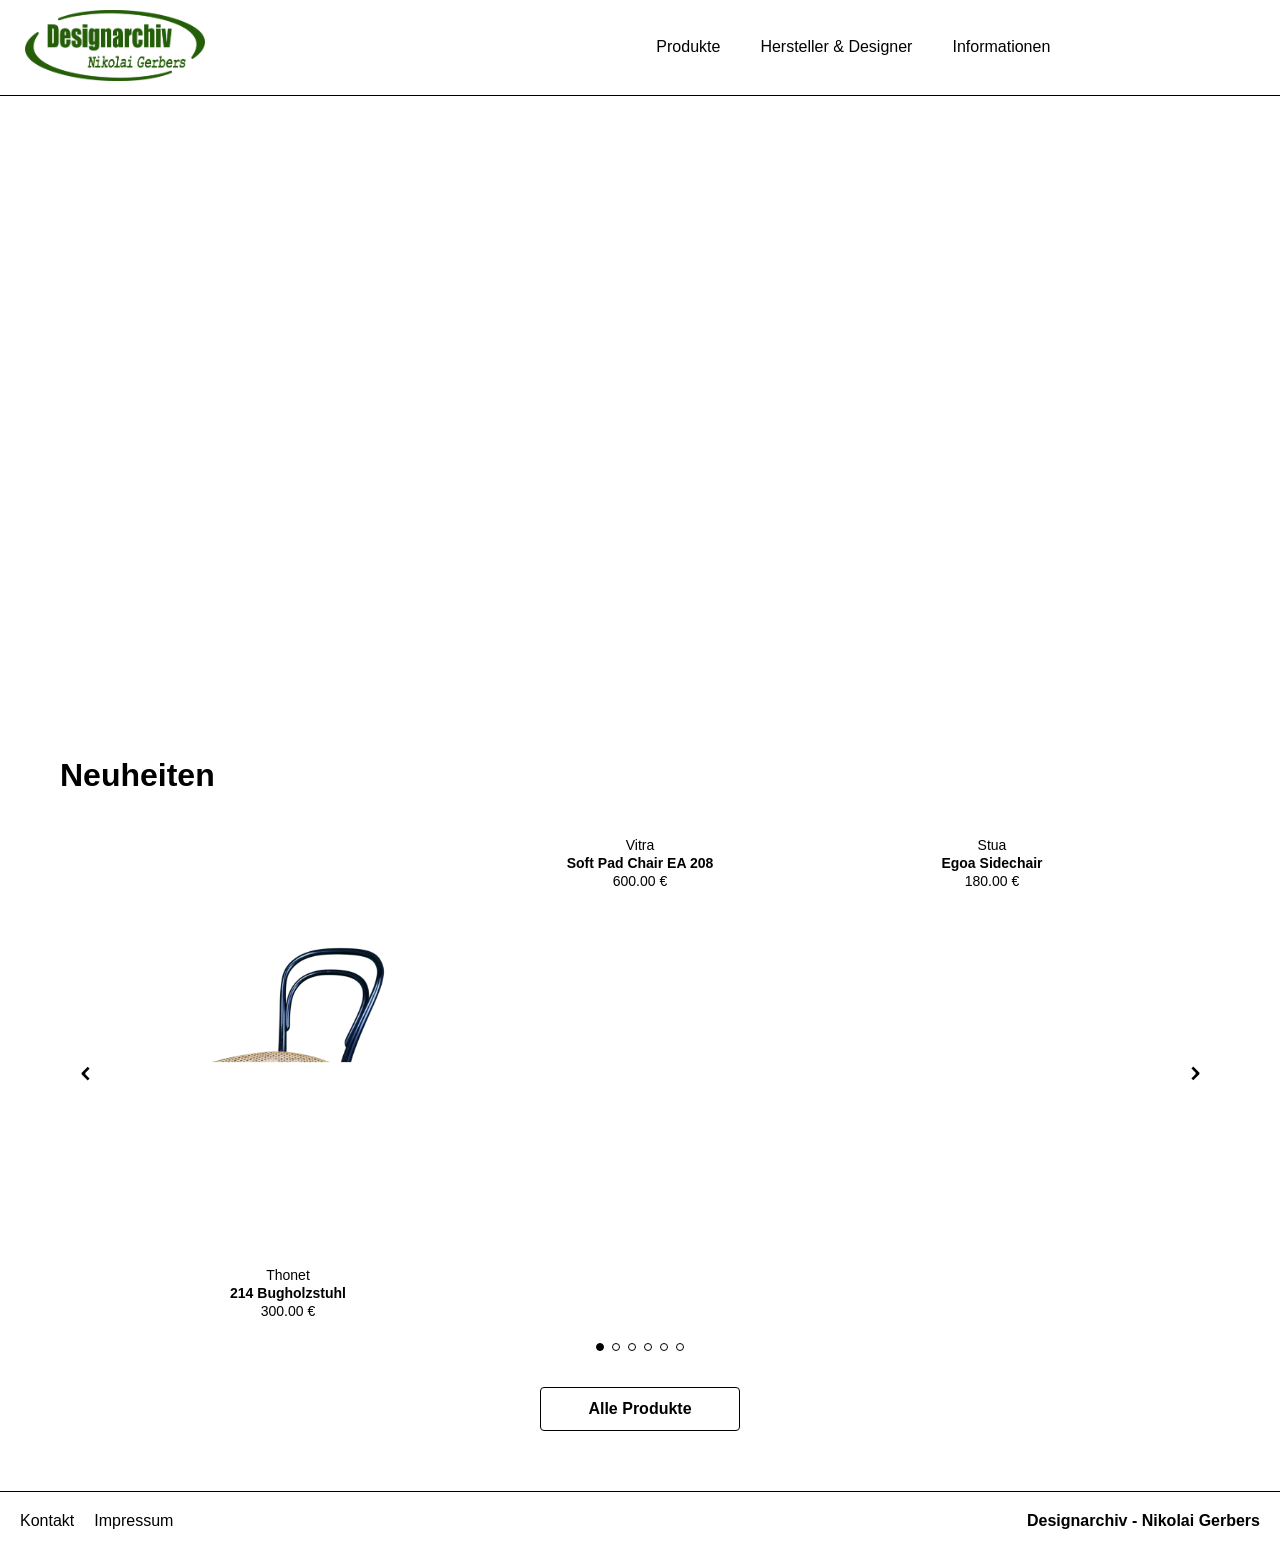
==== index.html @ b24deb5c "fix" ====
<!DOCTYPE html>
<html lang="de">
<head>
<meta charset="UTF-8">
<meta name="viewport" content="width=device-width, initial-scale=1.0">
<title>Nikolai Gerbers - Designarchiv</title>
<link rel="stylesheet" href="style.css">
</head>
<body>

<header class="site-header">
  <div class="header-top">
    <a href="index.html"><img src="data/Logo/NikolaiGerbersDesignarchiv_Logo.png" class="logo-header"></a>
    <button class="burger-btn" id="burgerBtn" aria-label="Menü öffnen">
      <img src="data/Icons/BurgerMenuIcon.PNG" alt="Menü" />
    </button>
  </div>
  <nav class="header-nav">
    <ul>
      <li><a href="produkte.html">Produkte</a></li>
      <li><a href="hersteller_designer.html">Hersteller & Designer</a></li>
      <li><a href="informationen.html">Informationen</a></li>
    </ul>
  </nav>
</header>

<!-- Overlay -->
<div class="nav-overlay" id="navOverlay">
  <div class="nav-drawer" id="navDrawer">
    <button class="drawer-close" id="drawerClose" aria-label="Menü schließen">✕</button>
    <nav>
      <ul>
        <li><a href="produkte.html">Produkte</a></li>
        <li><a href="hersteller_designer.html">Hersteller & Designer</a></li>
        <li><a href="informationen.html">Informationen</a></li>
      </ul>
    </nav>
  </div>
</div>
<a href="produkte.html">
  <picture>
    <source srcset="data/Startseite/StartseiteMobil.jpg" media="(max-width: 768px)" type="image/jpeg">
    <source srcset="data/Startseite/StartseiteDesktop.jpg" type="image/jpeg">
    <img src="data/Startseite/StartseiteDesktop.jpg" class="hero-image" alt="Komposition mit Stühlen" width="1200" height="600">
  </picture>
</a>

<main class="main-main">
  
  <h1>Neuheiten</h1>
  <div class="neuheiten-slider">
    <button class="slider-btn neuheiten-prev">&#8963;</button>
    <section class="image-grid"></section>
    <button class="slider-btn neuheiten-next">&#8963;</button>
  </div>
  <div class="neuheiten-dots"></div>
  </br></br>
  <div class="centered">
    <a href="produkte.html" class="anfrage-btn">Alle Produkte</a>
  </div>
</main>

<footer class="site-footer">
  <ul class="footer-nav">
    <li><a href="kontakt.html">Kontakt</a></li>
    <li><a href="impressum.html">Impressum</a></li>
  </ul>

  <span class="footer-branding">Designarchiv - Nikolai Gerbers</span>
</footer>

<script src="script.js"></script>
</body>
</html>
---- style.css ----
html, body {
  min-height: 100vh;
  min-height: 100dvh;
  margin: 0;
  padding: 0;
  font-family: -apple-system, BlinkMacSystemFont, "Segoe UI", Roboto, Helvetica, Arial, sans-serif;
  background-color: #ffffff;
  -webkit-text-size-adjust: 100%;
  -webkit-tap-highlight-color: transparent;
}

body {
  display: flex;
  flex-direction: column;
  min-height: 100vh;
  min-height: 100dvh;
  overflow-x: clip;
}

a,
a:link,
a:visited,
a:focus {
  color: #000 !important;
  text-decoration: none !important;
  -webkit-text-fill-color: #000;
}

a:hover,
a:active {
  text-decoration: none !important;
  color: #888 !important;
  -webkit-text-fill-color: #888 !important;
}

.preis-ort {
  display: flex;
  align-items: baseline;
  gap: 12px;
}

.preis-ort + p {
  margin-top: 0;
}

/* Header */
.site-header {
  display: flex;
  flex-direction: row;        /* ← horizontal statt vertikal */
  align-items: stretch;
  border-bottom: 1px solid black;
  background-color: #fff;
}

.header-top {
  display: flex;
  align-items: center;
  padding: 10px 25px;
  width: 33.333%;             /* ← 1/3 */
  flex-shrink: 0;
  border-bottom: none;        /* ← kein Border mehr (kommt vom Parent) */
}

.logo-header {
  max-width: 180px;
  height: auto;
}

/* Navbar */
.header-nav {
  width: 66.666%;             /* ← 2/3 */
  display: flex;
  align-items: center;
  padding: 10px 0;
  border-bottom: none;        /* ← kein Border mehr (kommt vom Parent) */
}

.header-nav ul {
  display: flex;
  justify-content: center;
  gap: 40px;
  list-style: none;
  padding: 0;
  margin: 0;
  width: 100%;
}

.header-nav a {
  text-decoration: none;
  color: black;
  font-size: 16px;
}

.header-nav a:hover, 
.header-nav a:active {
  text-decoration: none !important;
  color: #888 !important;
  -webkit-text-fill-color: #888 !important;
}

* {
  box-sizing: border-box;
}

/* ===== HERSTELLER & DESIGNER VERZEICHNIS ===== */
/* ===== HERSTELLER & DESIGNER VERZEICHNIS ===== */
.hd-grid {
  display: flex;
  gap: 40px;
  align-items: flex-start;
}

.hd-list {
  flex: 1;
  min-width: 0;
  border: 1px solid black;
}

.hd-list + .hd-list {
  border-left: 1px solid black; /* wieder voller Border */
}

.hd-list h2 {
  font-size: 13px;
  font-weight: 600;
  letter-spacing: 0.08em;
  text-transform: uppercase;
  color: black;
  margin: 0;
  padding: 12px 20px;
  border-bottom: 1px solid black;
  text-align: left;
}

.hd-list ul {
  list-style: none;
  padding: 0;
  margin: 0;
  text-align: left;
}

.hd-list li {
  font-size: 1rem;
  line-height: 1.4;
  border-bottom: 1px solid #ccc;
}

.hd-list li:last-child {
  border-bottom: none;
}

.hd-list li a {
  display: flex;
  justify-content: space-between;
  align-items: center;
  padding: 10px 20px;
  color: black;
  text-decoration: none;
}

.hd-list li a::after {
  content: "›";   /* oder ">" oder "→" */
  font-size: 16px;
  color: #bbb;
  flex-shrink: 0;
}

.hd-list li a:hover,
.hd-list li a:active {
  background: #f5f5f5;
  color: #888 !important;
  -webkit-text-fill-color: #888 !important;
}

.hd-list li a:hover::after {
  color: #888;
}


/* Grid */

.grid-item a:hover img {
  transform: scale(1.08);
}

.grid-item img:hover {
  transform: none;  /* ← alten Hover vom img entfernen */
}

.grid-item a {
  text-decoration: none;
  color: inherit;
  display: flex;
  flex-direction: column;
  align-items: center;
}

.grid-item a,
.grid-item a:hover,
.grid-item a:focus,
.grid-item a:active {
  text-decoration: none !important;
}

.image-grid {
  display: grid;
  grid-template-columns: repeat(3, minmax(0, 1fr));
  gap: 30px;
  max-width: 1200px;
  margin: 0 auto;
  padding: 20px;
}
.grid-item {
  display: flex;
  flex-direction: column;
  align-items: center;
}
.grid-item img {
  width: 100%;
  object-fit: cover;
  border-radius: 12px;
  transition: transform 0.3s;
}
.grid-item img:hover {
  transform: scale(1.08);
}
.caption {
  text-align: center;
  margin-top: 10px;
}
.caption p {
  margin: 2px 0;
  font-size: 14px;
  color: #000000;
}
.caption p:nth-child(1) {
  color: #888;
}
.caption p:nth-child(2) {
  font-weight: bold;
}

.informationen-main{
  width: 100%;
  max-width: 1200px;
  margin: 20px auto;
  padding: 0 20px;           /* ← neu */
  flex: 1;
  box-sizing: border-box;
}
.centered {
  text-align: center;
}

.centered a {
  color: black;
  text-decoration: none;
}

.centered a:visited {
  color: black;
}

.centered a:hover,
.centered a:active {
  text-decoration: none !important;
  color: #888 !important;
  -webkit-text-fill-color: #888 !important;
}

.info-split {
  display: flex;
  gap: 40px;
  align-items: center;
  margin: 30px 0;
}

.info-split-text {
  flex: 1;
}

.info-split-logo {
  flex: 1;
  display: flex;
  justify-content: center;
  align-items: center;
}

.info-split-logo .logo-header {
  max-width: 60%;
  width: 60%;
  height: auto;
}

.hero-image {
  width: 100%;
  max-width: 100%;
  height: auto;
  display: block;
  min-height: 1px; /* verhindert iOS-Kollaps */
}

/* Seitenlayout */
.impressum-main,
.hersteller_designer-main,
.produkte-main,
.kontakt-main,
.neuheiten-main,
.archiv-main{
  width: 100%;
  max-width: 1200px;
  margin: 0 auto 0 auto; /* oben 0, unten 20px bleibt */
  flex: 1;
  box-sizing: border-box;
}

.main-main {
  width: 100%;
  max-width: 1200px;
  margin: 0 auto 20px auto;
  padding: 0 20px;
  flex: 1;
  box-sizing: border-box;
}

.kontakt-main a {
  color: black;
  text-decoration: none;
}

.kontakt-main a:hover,
.kontakt-main a:active {
  text-decoration: none !important;
  color: #888 !important;
  -webkit-text-fill-color: #888 !important;
}

/* Footer */
.site-footer {
  border-top: 1px solid black;
  width: 100%;
  margin: 40px auto 0 auto;
  display: flex;
  justify-content: space-between;
  align-items: center;
  padding: 20px;
}
.footer-nav {
  display: flex;
  list-style: none;
  margin: 0;
  padding: 0;
  gap: 20px;
}
.footer-nav li a {
  text-decoration: none;
  color: #000;
  font-weight: 400;
}
.footer-branding {
  font-weight: 600;
}

.footer-nav li a:hover,
.footer-nav li a:active {
  text-decoration: none !important;
  color: #888 !important;
  -webkit-text-fill-color: #888 !important;
}

.centered {
  text-align: center;
}

.info-split {
  display: flex;
  gap: 40px;
  align-items: center;
  margin: 30px 0;
}

.info-split-text {
  flex: 1;
}

.info-split-logo {
  flex: 1;
  display: flex;
  justify-content: center;
  align-items: center;
}

.info-split-logo .logo-header {
  max-width: 100%;
  height: auto;
}

/* ===== PRODUCT LAYOUT ===== */
.container {
  display: flex;
  overflow-x: hidden;
  flex: 1;
}
.left, .right {
  flex: 1;
  display: flex;
  justify-content: center;
  align-items: center;
  padding: 20px;
  min-width: 0;
}
.left {
  overflow: visible;
  padding: 0;
  display: flex;
  justify-content: center;   /* wichtig */
  align-items: center;
}
.left img {
  max-width: 100%;
  max-height: 100%;
  object-fit: contain;
}
.right {
  flex-direction: column;
  align-items: flex-start;
}

/* ===== SLIDER ===== */
.slider {
  width: 100%;
  display: flex;
  flex-direction: row;
  align-items: center;
  justify-content: center;
}
.slides {
  flex: 1;
  display: flex;
  justify-content: center;
  align-items: center;
  min-width: 0;
}
.slides img {
  display: none;
  width: 100%;
  max-height: 90vh;   /* ← Desktop: großzügig */
  object-fit: contain;
}
.slides img.active {
  display: block;
}

/* Pfeile */
.slider-btn {
  flex-shrink: 0;
  background: none;
  border: none;
  font-size: 32px;
  cursor: pointer;
  color: #000;
  padding: 10px 20px;
  display: inline-block;
}

.slider-btn.prev {
  transform: rotate(-90deg);
  margin-left: 16px;
}

.slider-btn.next {
  transform: rotate(90deg);
  margin-right: 16px;
}

.slider-btn:hover {
  color: #888;
}

.right h2 {
  margin-bottom: 5px;
}
.right h4 {
  margin-top: 0;
}

/* Mobile: Slider kleiner */
@media (max-width: 768px) {
  .slides img {
    max-height: 100%;
  }
}

/* Filter-Leiste */
.filter-bar {
  width: 95%;
  max-width: 1200px;
  margin: 20px auto;
  display: flex;
  justify-content: center;
  align-items: stretch;      /* ← alle Boxen gleich hoch */
  gap: 20px;
}

/* einzelne Box */
.filter-box {
  position: relative;
  flex: 1;
  padding: 12px 20px;
  border: 1px solid black;
  cursor: pointer;
  background: white;
  text-align: center;
  display: flex;
  align-items: center;
  justify-content: space-between;
  min-height: 2lh;           /* ← Platz für 2 Zeilen reservieren */
}
.filter-box-header {
  display: flex;
  width: 100%;
  justify-content: space-between;
  align-items: center;
}

.filter-box span:first-child {
  flex: 1;
  text-align: center;
}

/* Dropdown */
.dropdown {
  display: none;
  position: absolute;
  top: 100%;
  left: -1px;           /* ← 1px nach links verschieben */
  list-style: none;
  padding: 10px 0;
  margin: 0;
  border: 1px solid black;
  background: white;
  min-width: calc(100% + 2px);  /* ← 2px breiter für die Borders */
}

.dropdown li {
  cursor: pointer;
  -webkit-tap-highlight-color: transparent;
  padding: 8px 15px;
  text-align: left;         /* ← Einträge linksbündig */
}

.dropdown li:hover {
  background: #f0f0f0;
}

.filter-box.open .dropdown {
  display: block;
}

.filter-box .clear-btn {
  opacity: 0;
  pointer-events: none;
  transition: opacity 0.2s ease;
}

.filter-box .clear-btn:hover {
  color: #000;
}

.filter-box.active .clear-btn {
  opacity: 1;
  pointer-events: auto;
}

.photo-slider {
  width: 100%;
  max-width: 1200px;
  margin: 0 auto;
  display: flex;
  justify-content: center;
}

.slider-window {
  width: 100%;
  display: flex;
  justify-content: center;
}

.slide {
  display: none;
  width: 100%;
  height: auto;
  max-height: 100vh;          /* NICHT höher als Bildschirm */
  object-fit: contain;
}

.slide.active {
  display: block;
}

/* Buttons */

.neuheiten-slider {
  display: flex;
  align-items: center;
  gap: 0;
}

.neuheiten-slider .image-grid {
  flex: 1;
  margin: 0;
  padding: 10px 0;   /* Desktop-Wert bleibt */
  gap: 30px;         /* Desktop: großzügig */
}

.neuheiten-slider .slider-btn.neuheiten-prev {
  transform: rotate(-90deg);
  flex-shrink: 0;
}

.neuheiten-slider .slider-btn.neuheiten-next {
  transform: rotate(90deg);
  flex-shrink: 0;
}

.photo-slider button {
  position: absolute;
  top: 50%;
  transform: translateY(-50%);
  background: rgba(0,0,0,0.5);
  color: white;
  border: none;
  padding: 10px;
  cursor: pointer;
  z-index: 10; /* WICHTIG */
}

.prev { left: 20px; }
.next { right: 20px; }

/* Fullscreen Button */
.fullscreen-btn {
  position: absolute;
  bottom: 0;
  right: 36px;
  background: none;
  border: none;
  cursor: pointer;
  padding: 0;
  width: 20px;
  height: 20px;
  font-size: 0;
}

.fullscreen-btn::before,
.fullscreen-btn::after {
  content: "";
  position: absolute;
  display: block;
  width: 4.5px;
  height: 4.5px;
}

.fullscreen-btn .fc-bl,
.fullscreen-btn .fc-br {
  position: absolute;
  display: block;
  width: 6px;
  height: 6px;
}

.fullscreen-btn::before {
  content: "";
  top: 0;
  left: 0;
  border-top: 2px solid #000;
  border-left: 2px solid #000;
}

.fullscreen-btn::after {
  content: "";
  top: 0;
  right: 0;
  border-top: 2px solid #000;
  border-right: 2px solid #000;
}

.fullscreen-btn .fc-bl {
  bottom: 0;
  left: 0;
  border-bottom: 2px solid #000;
  border-left: 2px solid #000;
}

.fullscreen-btn .fc-br {
  bottom: 0;
  right: 0;
  border-bottom: 2px solid #000;
  border-right: 2px solid #000;
}

.fullscreen-btn:hover::before,
.fullscreen-btn:hover::after,
.fullscreen-btn:hover .fc-bl,
.fullscreen-btn:hover .fc-br {
  border-color: #888;
}

/* Wrapper für Slider + Button */
.left {
  position: relative;
}

/* Fullscreen Overlay */
.fullscreen-overlay {
  display: none;
  position: fixed;
  inset: 0;
  background: #fff;
  z-index: 2000;
  align-items: center;
  justify-content: center;
  flex-direction: row;
}

.fullscreen-overlay.open {
  display: flex;
}

.fullscreen-slides {
  flex: 1;
  display: flex;
  justify-content: center;
  align-items: center;
  min-width: 0;
}

.fullscreen-slides img {
  max-width: 100%;
  max-height: 90vh;
  object-fit: contain;
}

/* Schließen-Button */
.fullscreen-close {
  position: absolute;
  top: 20px;
  right: 34px;
  background: none;
  border: none;
  color: #000;
  font-size: 22px;
  cursor: pointer;
  line-height: 1;
  z-index: 10;
}

.fullscreen-close:hover {
  color: #888;
}

/* Pfeile im Fullscreen */
.fullscreen-overlay .slider-btn {
  color: #000;
}

.fullscreen-overlay .slider-btn:hover {
  color: #888;
}

.products-header {
  display: flex;
  justify-content: space-between;
  align-items: center;
}

.filter-toggle {
  display: none;
  padding: 6px 14px;
  border: 1px solid black;
  border-radius: 4px;
  background: transparent;
  font-size: 0.9rem;
  font-weight: 600;
  color: black;
  cursor: pointer;
  -webkit-appearance: none;
  appearance: none;
}

.filter-toggle:hover,
.filter-toggle:active {
  color: #888;
  border-color: #888;
}

.filter-modal {
  position: fixed;
  top: 0;
  left: 0;
  width: 100%;
  height: 100%;
  background: rgba(0,0,0,0.5);
  display: none;
  z-index: 999;
}

.filter-content {
  background: white;
  width: 90%;
  max-width: 400px;
  margin: 80px auto;
  padding: 20px;
  border-radius: 10px;
  max-height: 80vh;
  overflow-y: auto;
}

.close-filter {
  font-size: 24px;
  cursor: pointer;
  display: block;
  text-align: right;
}

/* ===== MOBILE FILTER MODAL ===== */

.filter-modal .filter-bar {
  display: flex;
  flex-direction: column;
  gap: 10px;
}

.filter-modal .filter-box {
  position: relative;
  display: flex;
  flex-direction: column;
  align-items: stretch;
  text-align: center;
  padding: 0;          /* ← kein padding auf der Box selbst */
  border: 1px solid black;
  cursor: pointer;
  background: white;
}

.filter-modal .filter-box-header {
  display: flex;
  justify-content: space-between;
  align-items: center;
  padding: 12px 20px;  /* ← padding nur im Header */
}

.filter-modal .filter-box .clear-btn {
  position: static;
}

.filter-modal .dropdown {
  position: static;
  display: none;
  min-width: 100%;      /* ← globales calc(100% + 2px) zurücksetzen */
  left: auto;           /* ← globales left: -1px zurücksetzen */
  box-sizing: border-box;
  border: none;
  border-top: 1px solid black;
  background: white;
  list-style: none;
  padding: 0;
  margin: 0;
}

.filter-modal .dropdown li {
  padding: 8px 20px;
  text-align: left;
  cursor: pointer;
  -webkit-tap-highlight-color: transparent;
  display: block;          /* ← neu */
  width: 100%;             /* ← neu */
  -webkit-user-select: none; /* ← neu */
  user-select: none;         /* ← neu */
}

.filter-modal .dropdown li:first-child {
  margin-top: 16px;     /* ← margin statt padding, wird nicht eingefärbt */
}

.filter-modal .dropdown li:last-child {
  margin-bottom: 16px;  /* ← margin statt padding, wird nicht eingefärbt */
}

.filter-modal .filter-box:hover .dropdown {
  display: none;
}

.filter-modal .filter-box.open .dropdown {
  display: block;
}

.clear-btn {
  opacity: 0;
  pointer-events: none;
  transition: opacity 0.2s ease;
}

.clear-btn.visible {
  opacity: 1;
  pointer-events: auto;
  cursor: pointer;
}

/* ===== BURGER BUTTON ===== */
.burger-btn {
  display: none;
  background: none;
  border: none;
  cursor: pointer;
  padding: 0;
}

.burger-btn img {
  width: 24px;
  height: 18px;
}

/* ===== NAV DRAWER / OVERLAY ===== */
.nav-overlay {
  display: none;
  position: fixed;
  inset: 0;
  background: transparent;
  z-index: 1000;
}

.nav-overlay.open {
  display: block;
}

.nav-drawer {
  position: absolute;
  top: 0;
  right: 0;
  width: 260px;
  height: 100%;
  background: #fff;
  padding: 20px;
  box-shadow: none;
  transform: translateX(100%);
  transition: transform 0.3s ease;
}

.drawer-close:hover {
  color: #888;
}

.nav-overlay.open .nav-drawer {
  transform: translateX(0);
}

.drawer-close {
  display: block;
  margin-left: auto;
  background: none;
  border: none;
  font-size: 22px;
  cursor: pointer;
  margin-bottom: 30px;
  color: #000000; /* ← grau statt Blau */
}

.nav-drawer nav ul {
  list-style: none;
  padding: 0;
  margin: 0;
  display: flex;
  flex-direction: column;
  gap: 24px;
}

.nav-drawer nav ul li a {
  text-decoration: none;
  color: black;
  font-size: 18px;
}

.nav-drawer nav ul li a:hover,
.nav-drawer nav ul li a:active {
  text-decoration: none !important;
  color: #888 !important;
  -webkit-text-fill-color: #888 !important;
}

/* Anfrage Button */
.anfrage-btn {
  display: inline-block;
  padding: 12px 28px;
  border: 1px solid black;
  border-radius: 4px;
  background: transparent;
  font-size: 1rem;
  font-weight: 600;
  color: black !important;
  text-decoration: none !important;
  -webkit-text-fill-color: black !important;
  width: 200px; 
  text-align: center;
}

.anfrage-btn:hover,
.anfrage-btn:active {
  color: #888 !important;
  -webkit-text-fill-color: #888 !important;
  border-color: #888;
}

/* Rechter Abstand in Desktop-Ansicht */
.right {
  padding-right: 60px;
}

/* Dropdown-Sektionen */
.produkt-sektion {
  border-top: 1px solid #ccc;
  width: 100%;
}

.produkt-sektion:last-of-type {
  border-bottom: 1px solid #ccc;
}

.produkt-sektion-toggle {
  display: flex;
  justify-content: space-between;
  align-items: center;
  width: 100%;
  background: none;
  border: none;
  padding: 14px 0;
  cursor: pointer;
  font-size: 15px;
  font-family: inherit;
  text-align: left;
  color: inherit;
}

.produkt-sektion-toggle:hover {
  opacity: 0.7;
}

.produkt-sektion-pfeil {
  flex-shrink: 0;
  font-size: 18px;
  transition: transform 0.2s ease;
  color: #000000;
  line-height: 1;
  display: flex;
  align-items: center;
  position: relative;
  display: inline-block; /* wichtig damit transform funktioniert */
  transform: rotate(180deg); /* Standard: nach unten */
}

.produkt-sektion-inhalt {
  display: none;
  padding: 0 0 14px 0;
  font-size: 14px;
  color: #000000;
  line-height: 1.6;
}

.produkt-sektion.offen .produkt-sektion-inhalt {
  display: block;
}

.fullscreen-dots {
  position: absolute;
  bottom: 24px;
  left: 50%;
  transform: translateX(-50%);
  display: flex;
  gap: 8px;
  align-items: center;
}

.fullscreen-dots .dot {
  display: inline-block;
  width: 8px;
  height: 8px;
  border-radius: 50%;
  border: 1.5px solid #000;
  background: transparent;
  cursor: pointer;
  transition: background 0.2s;
  flex-shrink: 0;
}

.fullscreen-dots .dot:hover {
  border-color: #888;
  background: #888;
}

.fullscreen-dots .dot.active {
  background: #000;
}

.fullscreen-dots .dot.active:hover {
  border-color: #000;
  background: #000;
}

.neuheiten-dots {
  display: flex;
  justify-content: center;
  gap: 8px;
  margin-top: 12px;
  width: 100%;
}

.neuheiten-dots .dot {
  display: inline-block; /* ← das fehlte */
  width: 8px;
  height: 8px;
  border-radius: 50%;
  border: 1.5px solid #000;
  background: transparent;
  cursor: pointer;
  transition: background 0.2s;
  flex-shrink: 0; /* ← verhindert Stauchung durch flex */
}

.neuheiten-dots .dot:hover {
  border-color: #888;
  background: #888;
}

.neuheiten-dots .dot.active {
  background: #000;
}

.neuheiten-dots .dot.active:hover {
  border-color: #000;
  background: #000;
}

.slider-dots {
  position: absolute;
  bottom: 0;
  left: 50%;
  transform: translateX(-50%);
  display: flex;
  gap: 8px;
  align-items: center;
}

.slider-dots .dot {
  width: 8px;
  height: 8px;
  border-radius: 50%;
  border: 1.5px solid #000;
  background: transparent;
  cursor: pointer;
  transition: background 0.2s;
}

.slider-dots .dot:hover {
  border-color: #888;
  background: #888;
}

.slider-dots .dot.active:hover {
  border-color: #000;
  background: #000;
}

.slider-dots .dot.active {
  background: #000;
}



/* ===== MOBILE ANPASSUNGEN ===== */
@media (max-width: 768px) {
  
.site-footer {
    flex-direction: column;
    justify-content: center;
    align-items: center;
    text-align: center;
  }
  .footer-nav {
    flex-direction: column;
    gap: 6px;
    align-items: center;
  }
  .footer-branding {
    margin-top: 30px;
  }

  .container {
    flex-direction: column;
  }
  .left, .right {
    width: 100%;
  }
  .left {
    padding-bottom: 20px;
  }
  .left img {
    max-width: 100%;
    max-height: 60vh;
  }
  .right {
    align-items: center;
    text-align: center;
    padding: 10px;
  }
  .right > * {
    max-width: 100%;
  }

  .filter-bar {
    flex-direction: column;
    align-items: center;
  }

  .filter-box {
    width: 100%;
    max-width: 400px;
    text-align: center;
    cursor: pointer;
  }

  .filter-box.open .dropdown {
  display: block;
}

  .hd-grid {
    flex-direction: column;
    gap: 30px;
    align-items: center;  /* ← neu */
  }

  .hd-list {
    width: 80%;        /* ← das ist der Fix */
  }

  .hd-list + .hd-list {
    border-left: 1px solid black;
    border-top: 1px solid black;
  }

  .hd-list ul {
    text-align: left;
  }

  .info-split {
  flex-direction: column;
}

.image-grid {
    grid-template-columns: repeat(2, 1fr);
  }

  .filter-bar {
    display: none; /* Originale Filter ausblenden */
  }

  .filter-toggle {
    display: block; /* Button anzeigen */
  }

  .header-top {
    justify-content: space-between; /* Logo links, Burger rechts */
  }

  .burger-btn {
    display: block;
  }

  .header-nav {
    display: none; /* normale Navbar ausblenden */
  }

  .site-header {
    flex-direction: column;   /* ← auf Mobile wieder vertikal */
  }

  .header-top {
    width: 100%;
    border-bottom: none;
  }

  .header-nav {
    width: 100%;
  }

  .right {
    padding-right: 10px;
  }
  .produkt-sektion-toggle {
    justify-content: center;
    gap: 10px;
  }
  .produkt-sektion-pfeil {
    order: 2;
  }
  .produkt-sektion-toggle span:first-child {
    order: 1;
  }

  .neuheiten-slider .slider-btn {
    padding: 10px 0; /* war: 10px 20px */
  }

  .neuheiten-slider .image-grid {
    padding: 10px 4px; /* war: padding: 10px 0 – noch etwas enger zum Rand */
    gap: 4px;         /* war: 30px – Grid-Lücke zwischen den Karten */
  }
}
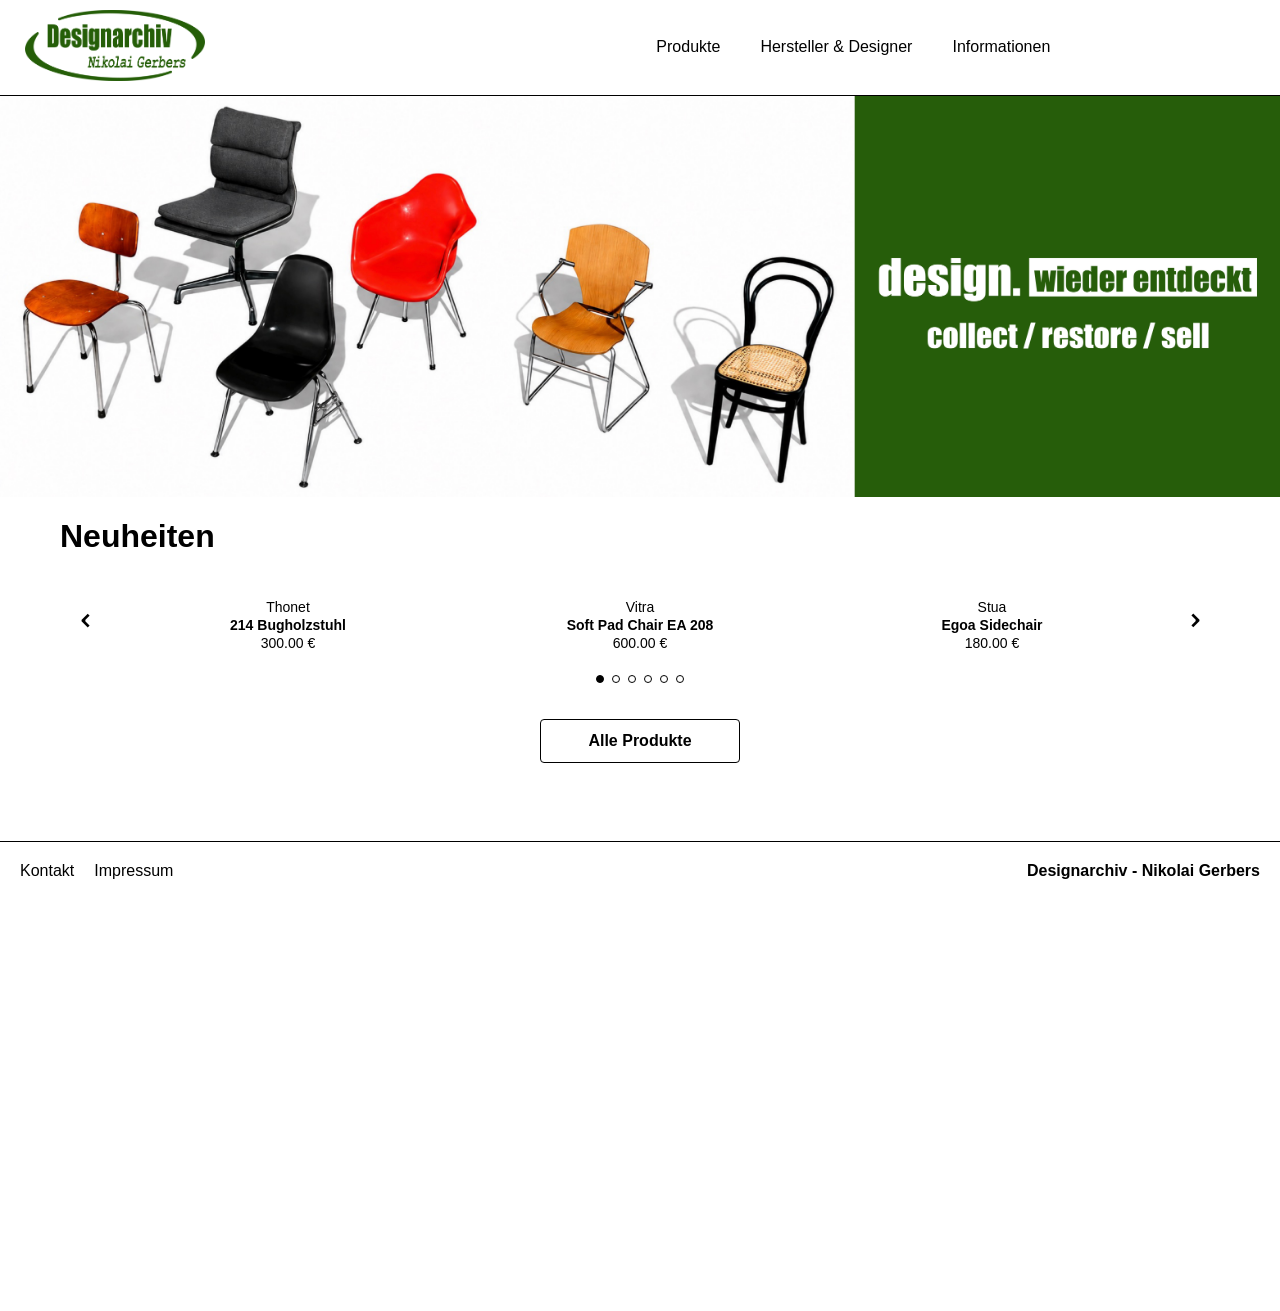
==== commit 4f52c317: "jpg test" ====
--- a/index.html
+++ b/index.html
@@ -39,9 +39,9 @@
 </div>
 <a href="produkte.html">
   <picture>
-    <source srcset="data/Startseite/StartseiteMobil.jpg" media="(max-width: 768px)" type="image/jpeg">
-    <source srcset="data/Startseite/StartseiteDesktop.jpg" type="image/jpeg">
-    <img src="data/Startseite/StartseiteDesktop.jpg" class="hero-image" alt="Komposition mit Stühlen" width="1200" height="600">
+    <source srcset="data/Startseite/StartseiteMobil.JPG" media="(max-width: 768px)" type="image/jpeg">
+    <source srcset="data/Startseite/StartseiteDesktop.JPG" type="image/jpeg">
+    <img src="data/Startseite/StartseiteDesktop.JPG" class="hero-image" alt="Komposition mit Stühlen" width="1200" height="600">
   </picture>
 </a>
 
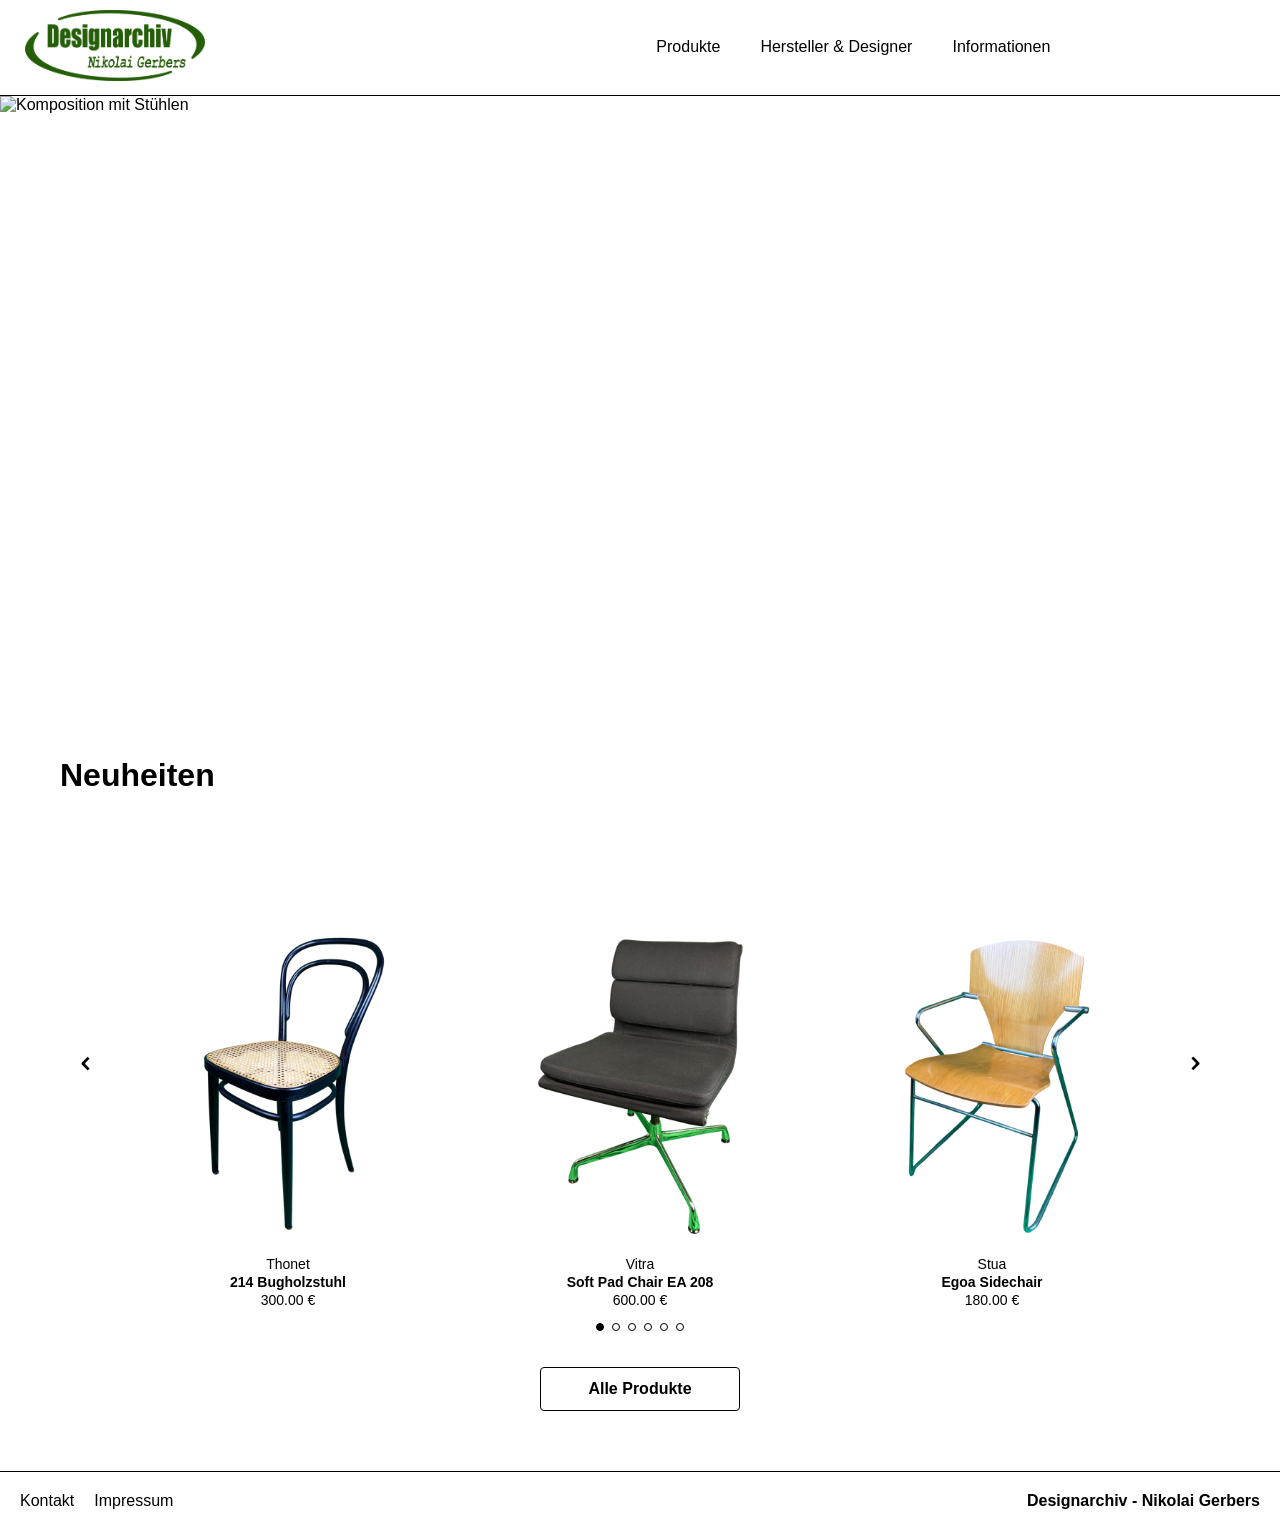
==== commit 5c34c0f9: "slider Animation Neuheiten" ====
--- a/index.html
+++ b/index.html
@@ -7,68 +7,63 @@
 <link rel="stylesheet" href="style.css">
 </head>
 <body>
-
 <header class="site-header">
-  <div class="header-top">
-    <a href="index.html"><img src="data/Logo/NikolaiGerbersDesignarchiv_Logo.png" class="logo-header"></a>
-    <button class="burger-btn" id="burgerBtn" aria-label="Menü öffnen">
-      <img src="data/Icons/BurgerMenuIcon.PNG" alt="Menü" />
-    </button>
-  </div>
-  <nav class="header-nav">
-    <ul>
-      <li><a href="produkte.html">Produkte</a></li>
-      <li><a href="hersteller_designer.html">Hersteller & Designer</a></li>
-      <li><a href="informationen.html">Informationen</a></li>
-    </ul>
-  </nav>
+<div class="header-top">
+<a href="index.html"><img src="data/Logo/NikolaiGerbersDesignarchiv_Logo.png" class="logo-header"></a>
+<button class="burger-btn" id="burgerBtn" aria-label="Menü öffnen">
+<img src="data/Icons/BurgerMenuIcon.PNG" alt="Menü" />
+</button>
+</div>
+<nav class="header-nav">
+<ul>
+<li><a href="produkte.html">Produkte</a></li>
+<li><a href="hersteller_designer.html">Hersteller & Designer</a></li>
+<li><a href="informationen.html">Informationen</a></li>
+</ul>
+</nav>
 </header>
-
 <!-- Overlay -->
 <div class="nav-overlay" id="navOverlay">
-  <div class="nav-drawer" id="navDrawer">
-    <button class="drawer-close" id="drawerClose" aria-label="Menü schließen">✕</button>
-    <nav>
-      <ul>
-        <li><a href="produkte.html">Produkte</a></li>
-        <li><a href="hersteller_designer.html">Hersteller & Designer</a></li>
-        <li><a href="informationen.html">Informationen</a></li>
-      </ul>
-    </nav>
-  </div>
+<div class="nav-drawer" id="navDrawer">
+<button class="drawer-close" id="drawerClose" aria-label="Menü schließen">✕</button>
+<nav>
+<ul>
+<li><a href="produkte.html">Produkte</a></li>
+<li><a href="hersteller_designer.html">Hersteller & Designer</a></li>
+<li><a href="informationen.html">Informationen</a></li>
+</ul>
+</nav>
+</div>
 </div>
 <a href="produkte.html">
-  <picture>
-    <source srcset="data/Startseite/StartseiteMobil.JPG" media="(max-width: 768px)" type="image/jpeg">
-    <source srcset="data/Startseite/StartseiteDesktop.JPG" type="image/jpeg">
-    <img src="data/Startseite/StartseiteDesktop.JPG" class="hero-image" alt="Komposition mit Stühlen" width="1200" height="600">
-  </picture>
+<picture>
+<source srcset="data/Startseite/StartseiteMobil.JPG" media="(max-width: 768px)" type="image/jpeg">
+<source srcset="data/Startseite/StartseiteDesktop.JPG" type="image/jpeg">
+<img src="data/Startseite/StartseiteDesktop.JPG" class="hero-image" alt="Komposition mit Stühlen" width="1200" height="600">
+</picture>
 </a>
-
 <main class="main-main">
-  
-  <h1>Neuheiten</h1>
-  <div class="neuheiten-slider">
-    <button class="slider-btn neuheiten-prev">&#8963;</button>
-    <section class="image-grid"></section>
-    <button class="slider-btn neuheiten-next">&#8963;</button>
+<h1>Neuheiten</h1>
+<div class="neuheiten-slider">
+  <button class="slider-btn neuheiten-prev">&#8963;</button>
+  <div class="neuheiten-track-wrapper">
+    <div class="neuheiten-track"></div>
   </div>
-  <div class="neuheiten-dots"></div>
-  </br></br>
-  <div class="centered">
-    <a href="produkte.html" class="anfrage-btn">Alle Produkte</a>
-  </div>
+  <button class="slider-btn neuheiten-next">&#8963;</button>
+</div>
+<div class="neuheiten-dots"></div>
+</br></br>
+<div class="centered">
+<a href="produkte.html" class="anfrage-btn">Alle Produkte</a>
+</div>
 </main>
-
 <footer class="site-footer">
-  <ul class="footer-nav">
-    <li><a href="kontakt.html">Kontakt</a></li>
-    <li><a href="impressum.html">Impressum</a></li>
-  </ul>
-
-  <span class="footer-branding">Designarchiv - Nikolai Gerbers</span>
+<ul class="footer-nav">
+<li><a href="kontakt.html">Kontakt</a></li>
+<li><a href="impressum.html">Impressum</a></li>
+</ul>
+<span class="footer-branding">Designarchiv - Nikolai Gerbers</span>
 </footer>
-
 <script src="script.js"></script>
 </body>
-</html>
+</html>
--- a/style.css
+++ b/style.css
@@ -600,17 +600,29 @@
 
 /* Buttons */
 
+/* ===== NEUHEITEN SLIDER ===== */
 .neuheiten-slider {
   display: flex;
   align-items: center;
   gap: 0;
-}
-
-.neuheiten-slider .image-grid {
-  flex: 1;
-  margin: 0;
-  padding: 10px 0;   /* Desktop-Wert bleibt */
-  gap: 30px;         /* Desktop: großzügig */
+  overflow: hidden;
+}
+
+.neuheiten-track-wrapper {
+  flex: 1;
+  overflow: hidden;
+  min-width: 0;
+}
+
+.neuheiten-track {
+  display: flex;
+  gap: 30px;
+  transition: transform 0.4s cubic-bezier(0.25, 0.46, 0.45, 0.94);
+  will-change: transform;
+}
+
+.neuheiten-track .grid-item {
+  flex-shrink: 0;
 }
 
 .neuheiten-slider .slider-btn.neuheiten-prev {
@@ -621,6 +633,15 @@
 .neuheiten-slider .slider-btn.neuheiten-next {
   transform: rotate(90deg);
   flex-shrink: 0;
+}
+
+@media (max-width: 768px) {
+  .neuheiten-track {
+    gap: 4px;
+  }
+  .neuheiten-slider .slider-btn {
+    padding: 10px 0;
+  }
 }
 
 .photo-slider button {
@@ -1175,7 +1196,6 @@
 }
 
 
-
 /* ===== MOBILE ANPASSUNGEN ===== */
 @media (max-width: 768px) {
   
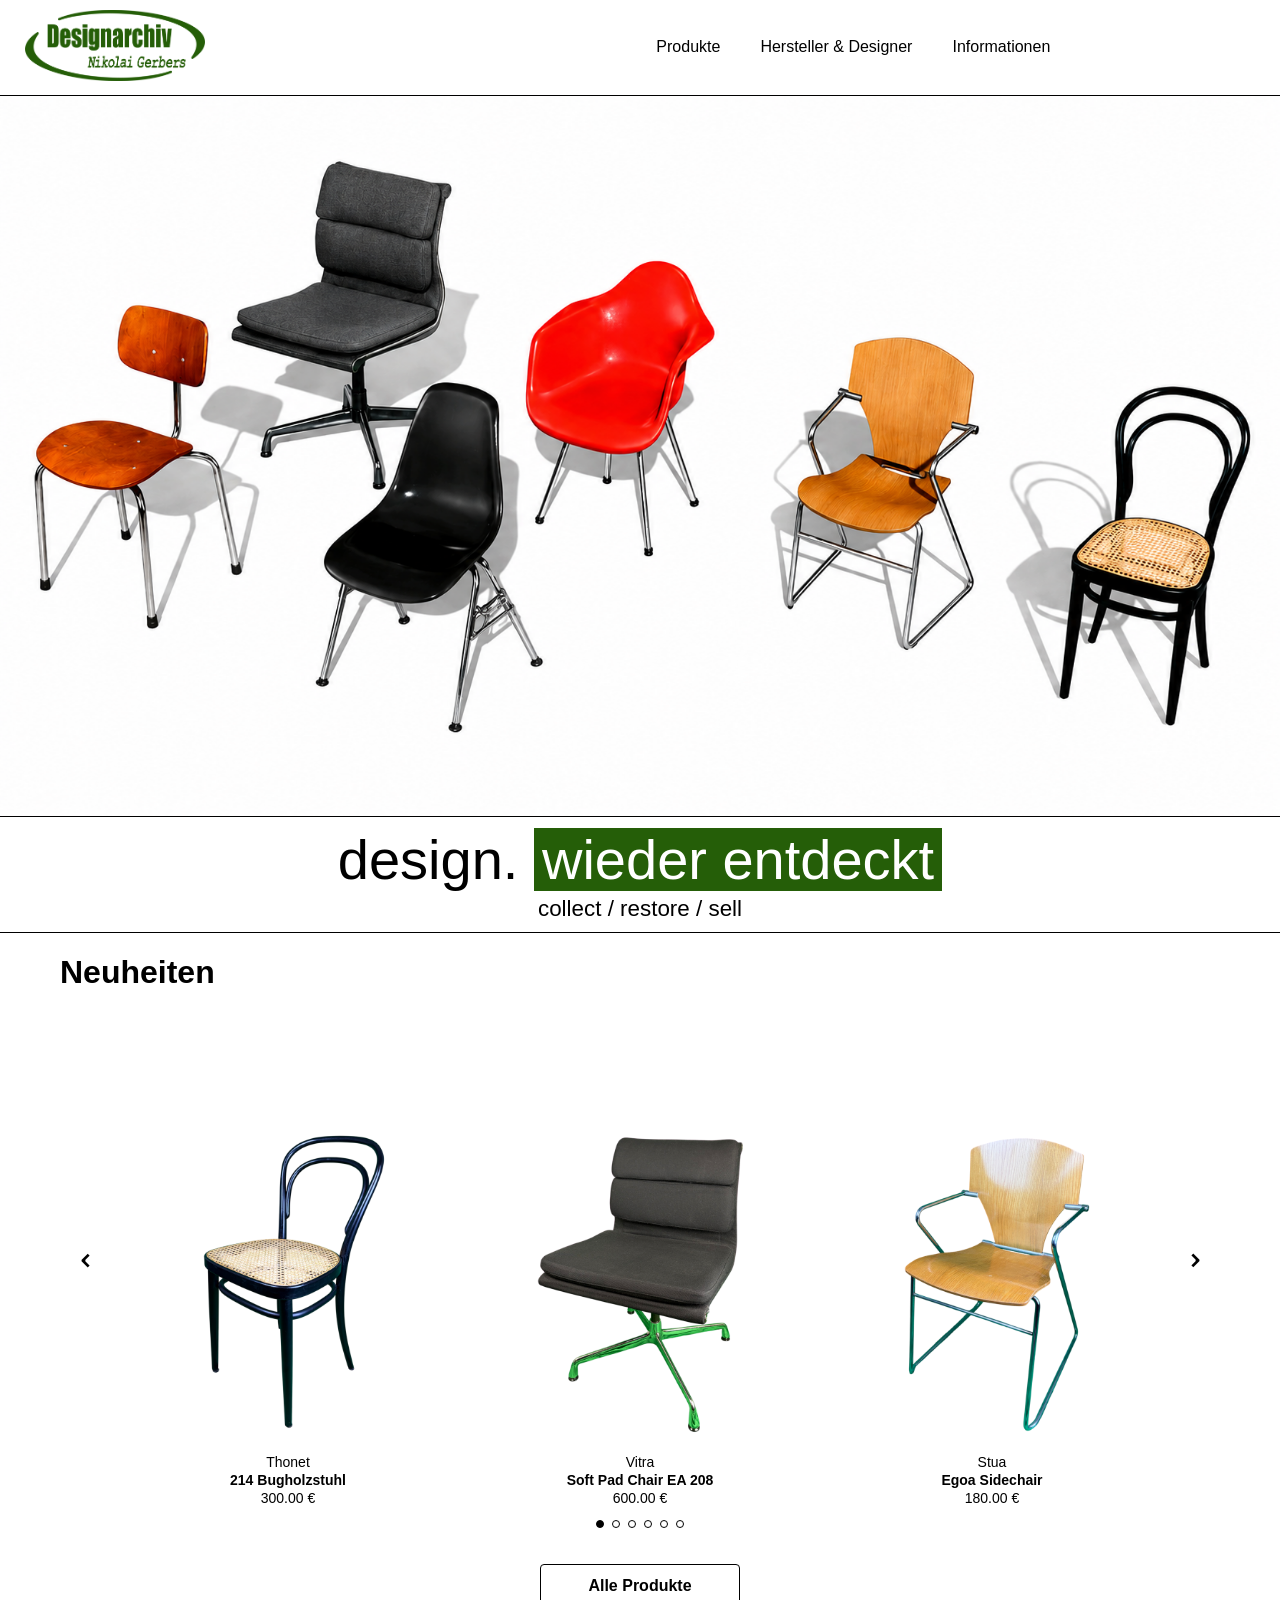
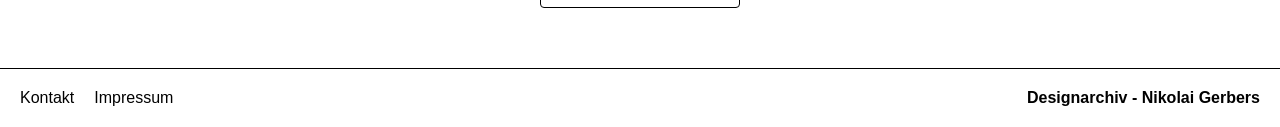
==== commit 32c4b123: "Hero Text" ====
--- a/index.html
+++ b/index.html
@@ -36,12 +36,14 @@
 </div>
 </div>
 <a href="produkte.html">
-<picture>
-<source srcset="data/Startseite/StartseiteMobil.JPG" media="(max-width: 768px)" type="image/jpeg">
-<source srcset="data/Startseite/StartseiteDesktop.JPG" type="image/jpeg">
-<img src="data/Startseite/StartseiteDesktop.JPG" class="hero-image" alt="Komposition mit Stühlen" width="1200" height="600">
-</picture>
+  <img src="data/Startseite/CHAIRS.PNG" class="hero-image" alt="Komposition mit Stühlen">
 </a>
+<div class="hero-tagline">
+  <span class="tagline-line1">
+    <span class="tagline-black">design.</span> <span class="tagline-highlight">wieder entdeckt</span>
+  </span>
+  <span class="tagline-sub">collect / restore / sell</span>
+</div>
 <main class="main-main">
 <h1>Neuheiten</h1>
 <div class="neuheiten-slider">
--- a/style.css
+++ b/style.css
@@ -306,10 +306,11 @@
 .produkte-main,
 .kontakt-main,
 .neuheiten-main,
-.archiv-main{
+.archiv-main {
   width: 100%;
   max-width: 1200px;
-  margin: 0 auto 0 auto; /* oben 0, unten 20px bleibt */
+  margin: 20px auto 0 auto;
+  padding: 0 20px;
   flex: 1;
   box-sizing: border-box;
 }
@@ -789,10 +790,12 @@
   color: #888;
 }
 
+/* nachher */
 .products-header {
   display: flex;
   justify-content: space-between;
   align-items: center;
+  padding-right: 12px;
 }
 
 .filter-toggle {
@@ -1195,6 +1198,51 @@
   background: #000;
 }
 
+/* nachher */
+.hero-tagline {
+  width: 100%;
+  border-top: 1px solid black;
+  border-bottom: 1px solid black;
+  display: flex;
+  flex-direction: column;
+  align-items: center;
+  padding: 10px 0;
+  gap: 4px;
+}
+
+.hero-tagline span {
+  display: inline;
+  text-align: center;
+  font-family: Impact, "Arial Narrow", sans-serif;
+}
+
+.tagline-line1 {
+  display: block;
+  text-align: center;
+  font-size: clamp(2rem, 5vw, 3.5rem);
+}
+
+.tagline-black {
+  color: #000 !important;
+  -webkit-text-fill-color: #000 !important;
+}
+
+.tagline-highlight {
+  background-color: #255E08;
+  color: #fff !important;
+  -webkit-text-fill-color: #fff !important;
+  padding: 0 8px;
+}
+
+.tagline-sub {
+  display: block;
+  color: #000 !important;
+  -webkit-text-fill-color: #000 !important;
+  font-size: clamp(0.9rem, 2vw, 1.4rem);
+  font-family: Impact, "Arial Narrow", sans-serif;
+  text-align: center;
+}
+
 
 /* ===== MOBILE ANPASSUNGEN ===== */
 @media (max-width: 768px) {
@@ -1334,4 +1382,4 @@
     padding: 10px 4px; /* war: padding: 10px 0 – noch etwas enger zum Rand */
     gap: 4px;         /* war: 30px – Grid-Lücke zwischen den Karten */
   }
-}+}
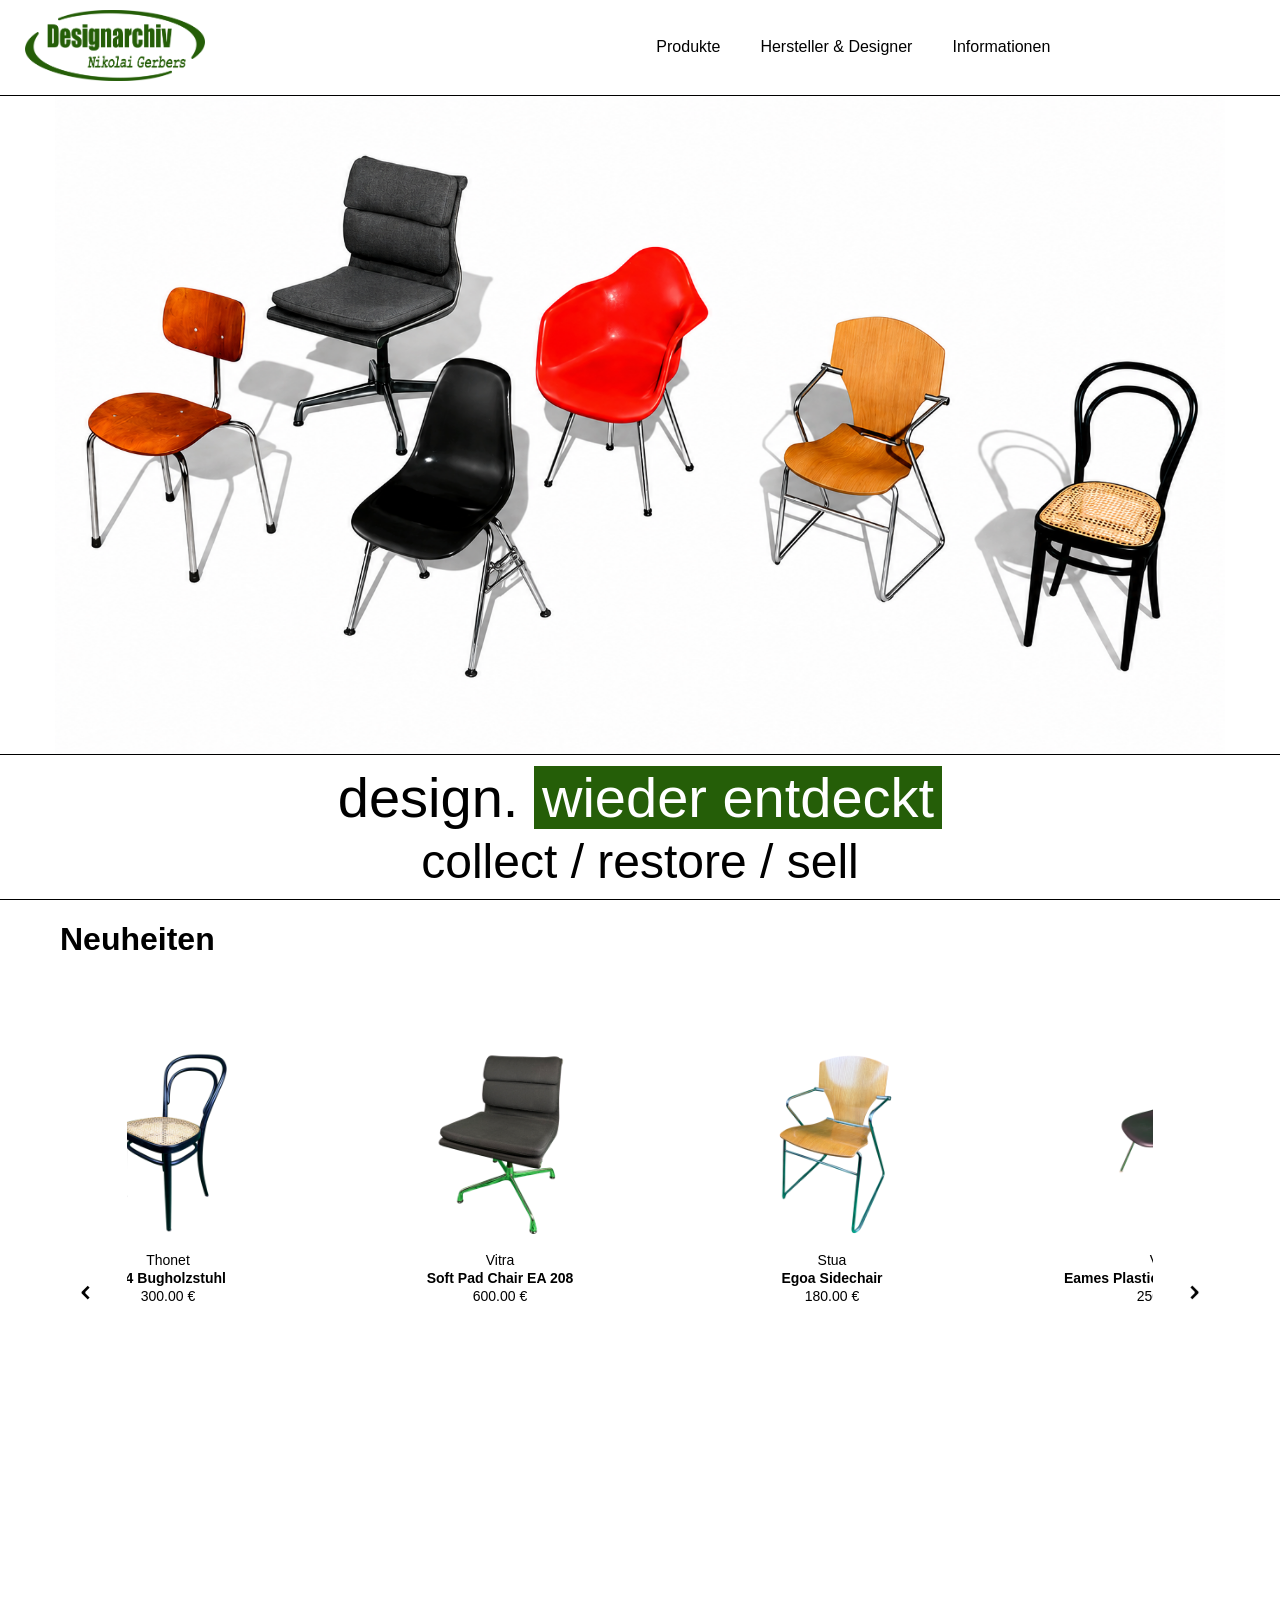
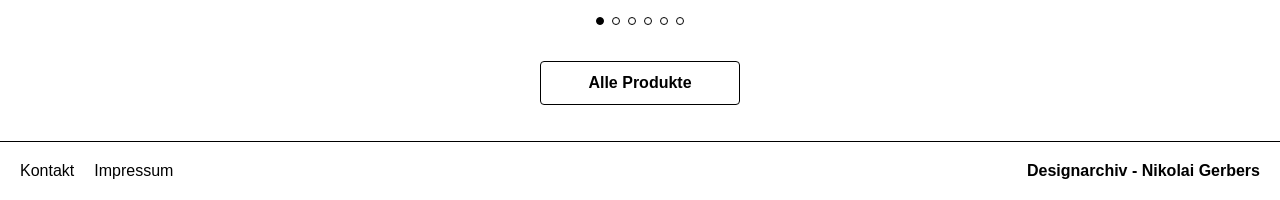
==== commit 64a06ec0: "some bugs" ====
--- a/index.html
+++ b/index.html
@@ -7,65 +7,80 @@
 <link rel="stylesheet" href="style.css">
 </head>
 <body>
-<header class="site-header">
-<div class="header-top">
-<a href="index.html"><img src="data/Logo/NikolaiGerbersDesignarchiv_Logo.png" class="logo-header"></a>
-<button class="burger-btn" id="burgerBtn" aria-label="Menü öffnen">
-<img src="data/Icons/BurgerMenuIcon.PNG" alt="Menü" />
-</button>
-</div>
-<nav class="header-nav">
-<ul>
-<li><a href="produkte.html">Produkte</a></li>
-<li><a href="hersteller_designer.html">Hersteller & Designer</a></li>
-<li><a href="informationen.html">Informationen</a></li>
-</ul>
-</nav>
-</header>
-<!-- Overlay -->
-<div class="nav-overlay" id="navOverlay">
-<div class="nav-drawer" id="navDrawer">
-<button class="drawer-close" id="drawerClose" aria-label="Menü schließen">✕</button>
-<nav>
-<ul>
-<li><a href="produkte.html">Produkte</a></li>
-<li><a href="hersteller_designer.html">Hersteller & Designer</a></li>
-<li><a href="informationen.html">Informationen</a></li>
-</ul>
-</nav>
-</div>
-</div>
-<a href="produkte.html">
-  <img src="data/Startseite/CHAIRS.PNG" class="hero-image" alt="Komposition mit Stühlen">
-</a>
-<div class="hero-tagline">
-  <span class="tagline-line1">
-    <span class="tagline-black">design.</span> <span class="tagline-highlight">wieder entdeckt</span>
-  </span>
-  <span class="tagline-sub">collect / restore / sell</span>
-</div>
-<main class="main-main">
-<h1>Neuheiten</h1>
-<div class="neuheiten-slider">
-  <button class="slider-btn neuheiten-prev">&#8963;</button>
-  <div class="neuheiten-track-wrapper">
-    <div class="neuheiten-track"></div>
+
+  <!-- Screen 1 -->
+  <div class="screen-1" style="height:100dvh; display:flex; flex-direction:column; overflow:hidden;">
+    <header class="site-header">
+      <div class="header-top">
+        <a href="index.html"><img src="data/Logo/NikolaiGerbersDesignarchiv_Logo.png" class="logo-header"></a>
+        <button class="burger-btn" id="burgerBtn" aria-label="Menü öffnen">
+          <img src="data/Icons/BurgerMenuIcon.PNG" alt="Menü" />
+        </button>
+      </div>
+      <nav class="header-nav">
+        <ul>
+          <li><a href="produkte.html">Produkte</a></li>
+          <li><a href="hersteller_designer.html">Hersteller & Designer</a></li>
+          <li><a href="informationen.html">Informationen</a></li>
+        </ul>
+      </nav>
+    </header>
+
+    <!-- Nav Overlay (position:fixed, Screen-Zugehörigkeit egal) -->
+    <div class="nav-overlay" id="navOverlay">
+      <div class="nav-drawer" id="navDrawer">
+        <button class="drawer-close" id="drawerClose" aria-label="Menü schließen">✕</button>
+        <nav>
+          <ul>
+            <li><a href="produkte.html">Produkte</a></li>
+            <li><a href="hersteller_designer.html">Hersteller & Designer</a></li>
+            <li><a href="informationen.html">Informationen</a></li>
+          </ul>
+        </nav>
+      </div>
+    </div>
+
+    <div class="hero-image-wrap">
+      <a href="produkte.html" style="display:contents">
+        <img src="data/Startseite/CHAIRS.PNG" class="hero-image" alt="Komposition mit Stühlen">
+      </a>
+    </div>
+
+    <div class="hero-tagline">
+      <span class="tagline-line1">
+        <span class="tagline-black">design.</span> <span class="tagline-highlight">wieder entdeckt</span>
+      </span>
+      <span class="tagline-sub">collect / restore / sell</span>
+    </div>
   </div>
-  <button class="slider-btn neuheiten-next">&#8963;</button>
-</div>
-<div class="neuheiten-dots"></div>
-</br></br>
-<div class="centered">
-<a href="produkte.html" class="anfrage-btn">Alle Produkte</a>
-</div>
-</main>
-<footer class="site-footer">
-<ul class="footer-nav">
-<li><a href="kontakt.html">Kontakt</a></li>
-<li><a href="impressum.html">Impressum</a></li>
-</ul>
-<span class="footer-branding">Designarchiv - Nikolai Gerbers</span>
-</footer>
+
+  <!-- Screen 2 -->
+  <div class="screen-2">
+    <main class="main-main">
+      <h1>Neuheiten</h1>
+      <div class="neuheiten-slider">
+        <button class="slider-btn neuheiten-prev">&#8963;</button>
+        <div class="neuheiten-track-wrapper">
+          <div class="neuheiten-track"></div>
+        </div>
+        <button class="slider-btn neuheiten-next">&#8963;</button>
+      </div>
+      <div class="neuheiten-dots"></div>
+      <br><br>
+      <div class="centered">
+        <a href="produkte.html" class="anfrage-btn">Alle Produkte</a>
+      </div>
+      <br><br>
+    </main>
+    <footer class="site-footer">
+      <ul class="footer-nav">
+        <li><a href="kontakt.html">Kontakt</a></li>
+        <li><a href="impressum.html">Impressum</a></li>
+      </ul>
+      <span class="footer-branding">Designarchiv - Nikolai Gerbers</span>
+    </footer>
+  </div>
+
 <script src="script.js"></script>
 </body>
 </html>
--- a/style.css
+++ b/style.css
@@ -1238,7 +1238,7 @@
   display: block;
   color: #000 !important;
   -webkit-text-fill-color: #000 !important;
-  font-size: clamp(0.9rem, 2vw, 1.4rem);
+  font-size: clamp(1.6rem, 4vw, 3rem);
   font-family: Impact, "Arial Narrow", sans-serif;
   text-align: center;
 }
@@ -1383,3 +1383,98 @@
     gap: 4px;         /* war: 30px – Grid-Lücke zwischen den Karten */
   }
 }
+
+
+/* ===== DESKTOP: 2-Screen-Layout ===== */
+@media (min-width: 769px) {
+
+  /* Screen 1: Header + Hero-Image + Tagline */
+  .site-header {
+    flex-shrink: 0;
+  }
+
+ .hero-image-wrap {
+  flex: 1;
+  min-height: 0;
+  display: flex;
+  justify-content: center;
+  align-items: center;
+  background: #fff; /* wichtig für Freiflächen */
+}
+
+.hero-image {
+  max-width: 100%;
+  max-height: 100%;
+  width: auto;
+  height: auto;
+  object-fit: contain;
+  display: block;
+}
+
+  .hero-tagline {
+    flex-shrink: 0;
+  }
+
+  /* Screen 2: Neuheiten + Footer */
+  .screen-2 {
+    height: 100dvh;
+    display: flex;
+    flex-direction: column;
+    overflow: hidden;
+  }
+
+  .main-main {
+    flex: 1;
+    min-height: 0;
+    overflow: hidden;
+    display: flex;
+    flex-direction: column;
+    margin: 0 auto;
+  }
+
+  .site-footer {
+    flex-shrink: 0;
+    margin-top: 0;
+  }
+
+  /* Neuheiten-Slider füllt verfügbaren Platz */
+  .neuheiten-track-wrapper {
+    flex: 1;
+    min-height: 0;
+  }
+
+  .neuheiten-slider {
+    flex: 1;
+    min-height: 0;
+    align-items: stretch;   /* ← neu */
+  }
+
+  .neuheiten-track {
+    gap: 10px;              /* ← kleiner Gap (war 30px) */
+    align-items: stretch;   /* ← neu */
+  }
+
+  .neuheiten-track .grid-item {
+    display: flex;
+    flex-direction: column;
+  }
+
+  .neuheiten-track .grid-item {
+  display: flex;
+  flex-direction: column;
+  height: 100%;
+}
+
+/* FIXE Bildfläche */
+.neuheiten-track .grid-item img {
+  width: 100%;
+  height: 260px;        /* ← zentraler Gleichmacher */
+  object-fit: contain;  /* oder "cover" für strengeres Layout */
+  display: block;
+}
+
+/* Caption bleibt stabil darunter */
+.neuheiten-track .grid-item .caption {
+  flex-shrink: 0;
+}
+}
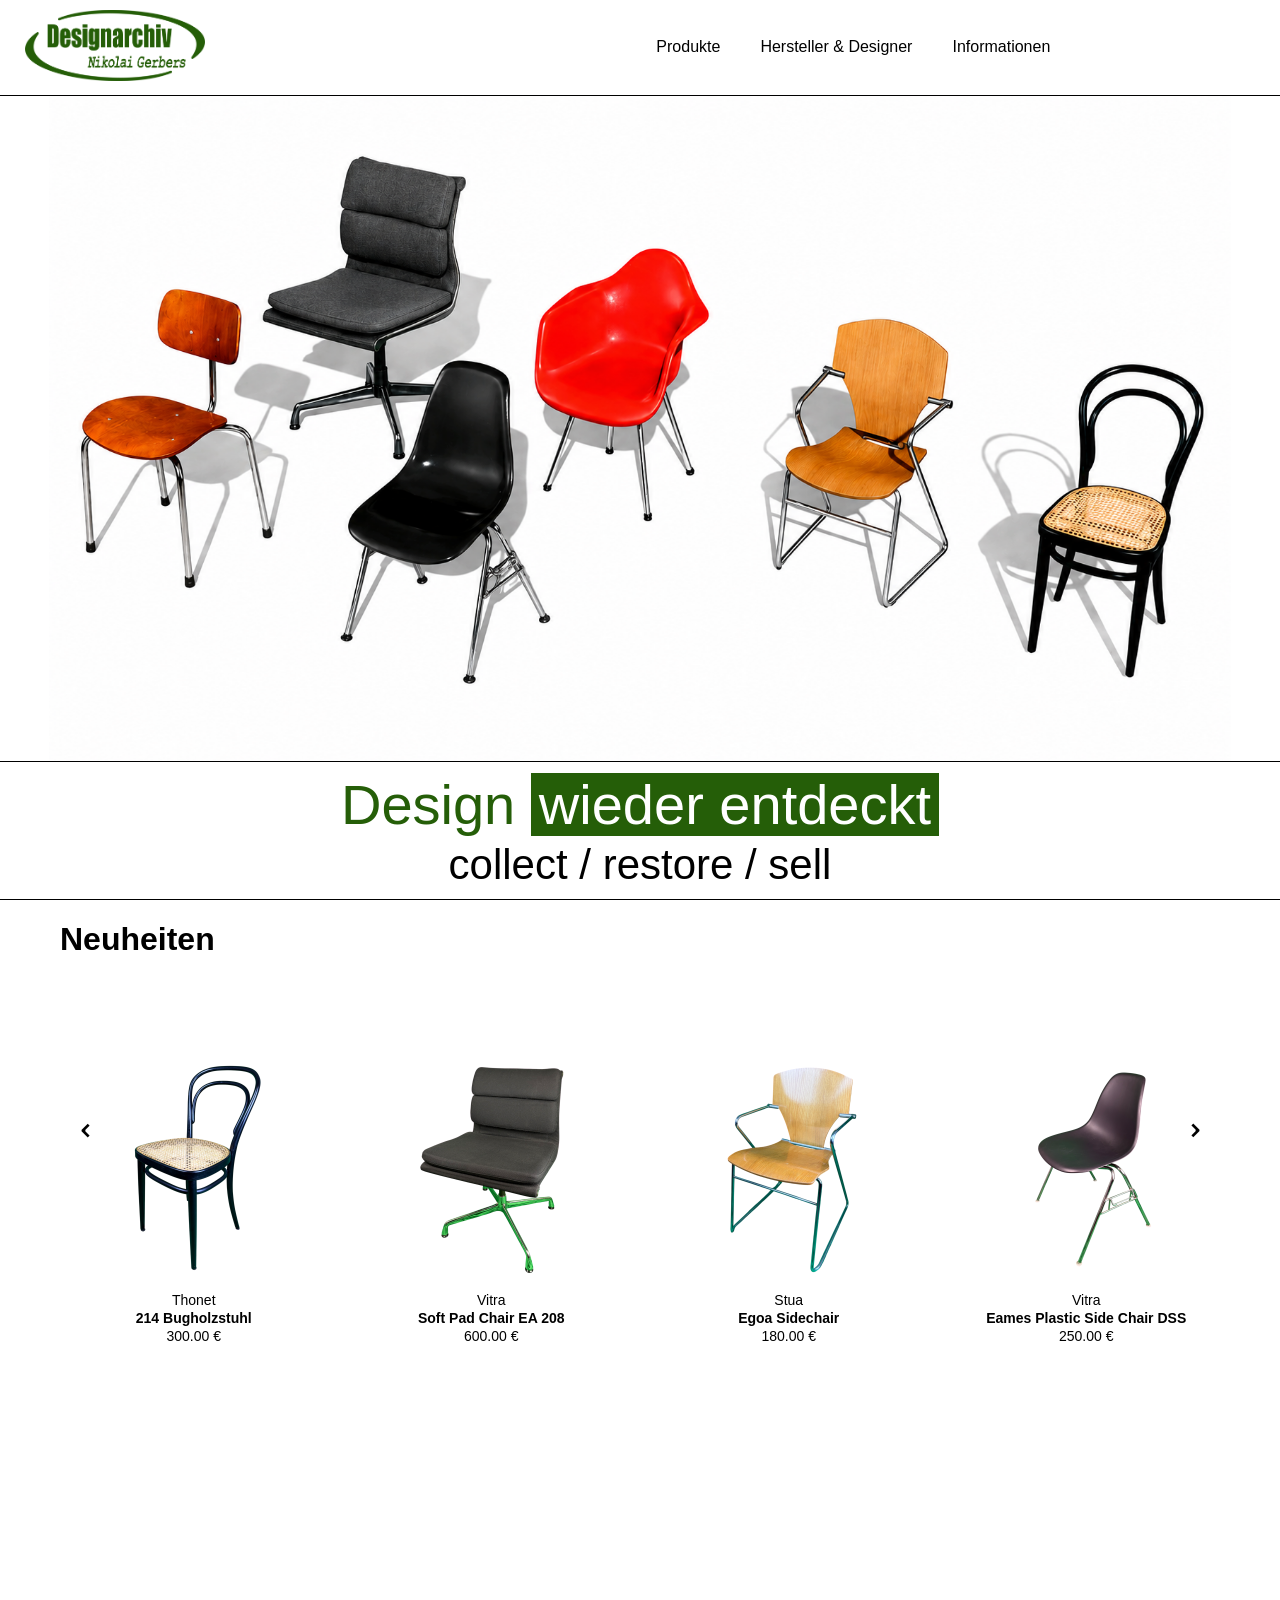
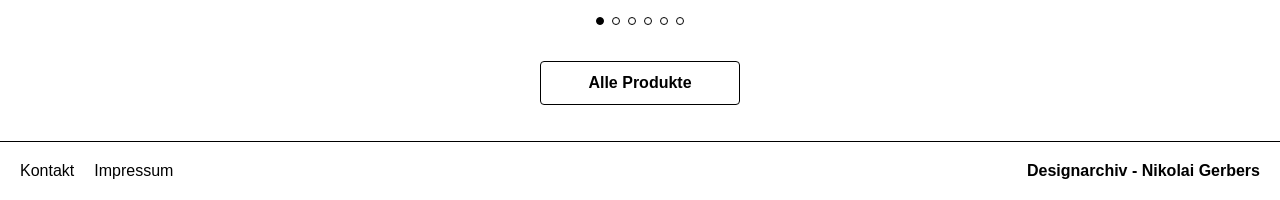
==== commit 6a4be4b6: "Update index.html" ====
--- a/index.html
+++ b/index.html
@@ -48,7 +48,7 @@
 
     <div class="hero-tagline">
       <span class="tagline-line1">
-        <span class="tagline-black">design.</span> <span class="tagline-highlight">wieder entdeckt</span>
+        <span class="tagline-black">Design</span> <span class="tagline-highlight">wieder entdeckt</span>
       </span>
       <span class="tagline-sub">collect / restore / sell</span>
     </div>
--- a/style.css
+++ b/style.css
@@ -435,22 +435,6 @@
   align-items: center;
   justify-content: center;
 }
-.slides {
-  flex: 1;
-  display: flex;
-  justify-content: center;
-  align-items: center;
-  min-width: 0;
-}
-.slides img {
-  display: none;
-  width: 100%;
-  max-height: 90vh;   /* ← Desktop: großzügig */
-  object-fit: contain;
-}
-.slides img.active {
-  display: block;
-}
 
 /* Pfeile */
 .slider-btn {
@@ -483,13 +467,6 @@
 }
 .right h4 {
   margin-top: 0;
-}
-
-/* Mobile: Slider kleiner */
-@media (max-width: 768px) {
-  .slides img {
-    max-height: 100%;
-  }
 }
 
 /* Filter-Leiste */
@@ -601,49 +578,9 @@
 
 /* Buttons */
 
-/* ===== NEUHEITEN SLIDER ===== */
-.neuheiten-slider {
-  display: flex;
-  align-items: center;
-  gap: 0;
-  overflow: hidden;
-}
-
-.neuheiten-track-wrapper {
-  flex: 1;
-  overflow: hidden;
-  min-width: 0;
-}
-
-.neuheiten-track {
-  display: flex;
-  gap: 30px;
-  transition: transform 0.4s cubic-bezier(0.25, 0.46, 0.45, 0.94);
-  will-change: transform;
-}
-
-.neuheiten-track .grid-item {
-  flex-shrink: 0;
-}
-
-.neuheiten-slider .slider-btn.neuheiten-prev {
-  transform: rotate(-90deg);
-  flex-shrink: 0;
-}
-
-.neuheiten-slider .slider-btn.neuheiten-next {
-  transform: rotate(90deg);
-  flex-shrink: 0;
-}
-
-@media (max-width: 768px) {
-  .neuheiten-track {
-    gap: 4px;
-  }
-  .neuheiten-slider .slider-btn {
-    padding: 10px 0;
-  }
-}
+
+
+
 
 .photo-slider button {
   position: absolute;
@@ -663,7 +600,7 @@
 /* Fullscreen Button */
 .fullscreen-btn {
   position: absolute;
-  bottom: 0;
+  bottom: 16px;
   right: 36px;
   background: none;
   border: none;
@@ -749,18 +686,52 @@
   display: flex;
 }
 
+.slides,
 .fullscreen-slides {
-  flex: 1;
-  display: flex;
-  justify-content: center;
-  align-items: center;
-  min-width: 0;
-}
-
+    position: relative;
+    width: 100%;
+    height: 70vh;
+    overflow: hidden;
+}
+
+
+.slides img,
 .fullscreen-slides img {
-  max-width: 100%;
-  max-height: 90vh;
-  object-fit: contain;
+    position: absolute;
+    inset: 0;
+
+    width: 100%;
+    height: 100%;
+
+    object-fit: contain;
+
+    transform: translateX(100%);
+    opacity: 0;
+
+    transition:
+        transform 0.4s cubic-bezier(0.25,0.46,0.45,0.94),
+        opacity 0.4s ease;
+}
+
+
+.slides img.active,
+.fullscreen-slides img.active {
+    transform: translateX(0);
+    opacity: 1;
+}
+
+
+.slides img.exit-left,
+.fullscreen-slides img.exit-left {
+    transform: translateX(-100%);
+    opacity: 0;
+}
+
+
+.slides img.exit-right,
+.fullscreen-slides img.exit-right {
+    transform: translateX(100%);
+    opacity: 0;
 }
 
 /* Schließen-Button */
@@ -1130,12 +1101,17 @@
   background: #000;
 }
 
+/* Dots IMMER unter dem kompletten Slider */
 .neuheiten-dots {
+  position: relative;
   display: flex;
   justify-content: center;
+  align-items: center;
   gap: 8px;
-  margin-top: 12px;
-  width: 100%;
+  width: 100%;
+  margin-top: 20px;
+  clear: both;
+  z-index: 1;
 }
 
 .neuheiten-dots .dot {
@@ -1166,7 +1142,7 @@
 
 .slider-dots {
   position: absolute;
-  bottom: 0;
+  bottom: 16px;
   left: 50%;
   transform: translateX(-50%);
   display: flex;
@@ -1223,8 +1199,8 @@
 }
 
 .tagline-black {
-  color: #000 !important;
-  -webkit-text-fill-color: #000 !important;
+  color: #255E08 !important;
+  -webkit-text-fill-color: #255E08 !important;
 }
 
 .tagline-highlight {
@@ -1238,11 +1214,143 @@
   display: block;
   color: #000 !important;
   -webkit-text-fill-color: #000 !important;
-  font-size: clamp(1.6rem, 4vw, 3rem);
+  font-size: calc(clamp(2rem, 5vw, 3.5rem) * 0.75);
   font-family: Impact, "Arial Narrow", sans-serif;
   text-align: center;
 }
 
+
+
+/* ← Desktop & geringe Höhe */
+@media (min-width: 769px) and (max-height: 600px) {
+
+    body{
+        overflow-y:auto;
+    }
+
+    .screen-1 {
+    height: auto !important;
+    overflow: visible !important;
+    display: flex;
+    flex-direction: column;
+
+    }
+
+    .screen-2{
+        height:auto;
+        overflow:visible;
+    }
+
+    .main-main{
+        overflow:visible;
+    }
+
+    .hero-image-wrap{
+        display:flex;
+        justify-content:center;
+        align-items:center;
+        background:#fff;
+        padding:30px 0;
+    }
+
+    .hero-image{
+    width:auto;
+    max-width:100%;
+    height:auto;
+    max-height:360px;
+    object-fit:contain;
+    display:block;
+}
+}
+
+/* ===== DESKTOP: 2-Screen-Layout ===== */
+/* Nur aktiv wenn Fenster breit UND hoch genug */
+@media (min-width: 769px) and (min-height: 601px) {
+
+  /* Screen 1 als Flex-Container */
+.screen-1{
+    min-height:100dvh;
+    height:auto;
+}
+
+.site-header,
+.hero-tagline{
+    flex:0 0 auto;
+}
+
+.hero-image-wrap{
+    flex:1 1 auto;
+    min-height:0;
+
+    display:flex;
+    justify-content:center;
+    align-items:center;
+
+    overflow:hidden;
+    background:#fff;
+}
+
+.hero-image{
+    max-width:100%;
+    max-height:100%;
+    width:auto;
+    height:auto;
+    display:block;
+}
+
+  .screen-2 {
+    height: 100dvh;
+    display: flex;
+    flex-direction: column;
+    overflow: hidden;
+  }
+
+  .main-main {
+    flex: 1;
+    min-height: 0;
+    display: flex;
+    flex-direction: column;
+    margin: 0 auto;
+  }
+
+  .site-footer {
+    flex-shrink: 0;
+    margin-top: 0;
+  }
+
+  .neuheiten-track-wrapper {
+    flex: 1;
+    min-height: 0;
+  }
+
+  .neuheiten-slider {
+    flex: 1;
+    min-height: 0;
+    align-items: stretch;
+  }
+
+  .neuheiten-track {
+    gap: 10px;
+    align-items: stretch;
+  }
+
+  .neuheiten-track .grid-item {
+    display: flex;
+    flex-direction: column;
+  }
+
+  .neuheiten-track .grid-item img {
+    flex: 1;
+    min-height: 0;
+    width: 100%;
+    height: 0;
+    object-fit: contain;
+  }
+
+  .neuheiten-track .grid-item .caption {
+    flex-shrink: 0;
+  }
+}
 
 /* ===== MOBILE ANPASSUNGEN ===== */
 @media (max-width: 768px) {
@@ -1382,99 +1490,80 @@
     padding: 10px 4px; /* war: padding: 10px 0 – noch etwas enger zum Rand */
     gap: 4px;         /* war: 30px – Grid-Lücke zwischen den Karten */
   }
-}
-
-
-/* ===== DESKTOP: 2-Screen-Layout ===== */
-@media (min-width: 769px) {
-
-  /* Screen 1: Header + Hero-Image + Tagline */
-  .site-header {
-    flex-shrink: 0;
-  }
-
- .hero-image-wrap {
-  flex: 1;
-  min-height: 0;
-  display: flex;
-  justify-content: center;
-  align-items: center;
-  background: #fff; /* wichtig für Freiflächen */
-}
-
-.hero-image {
-  max-width: 100%;
-  max-height: 100%;
-  width: auto;
-  height: auto;
+
+  /* Screen 1: normale Höhe + Scroll erlauben */
+  .screen-1 {
+    height: auto !important;
+    overflow: visible !important;
+    display: flex;
+    flex-direction: column;
+  }
+
+  /* Screen 2: ebenfalls frei scrollbar */
+  .screen-2 {
+    height: auto !important;
+    overflow: visible !important;
+  }
+
+  /* wichtig: Body darf scrollen */
+  body {
+    overflow-y: auto !important;
+  }
+
+}
+
+/* FIXE Bildfläche */
+/* ===== NEUHEITEN FINAL FIX ===== */
+
+.neuheiten-slider {
+  position: relative;
+  align-items: center;
+}
+
+.neuheiten-track-wrapper {
+  width: 100%;
+  overflow: hidden;
+}
+
+.neuheiten-track {
+  display: flex;
+  gap: 30px;
+      /* mehr Abstand zum linken/rechten Rand */
+}
+
+.neuheiten-track .grid-item {
+  flex: 0 0 auto;
+  display: flex;
+  flex-direction: column;
+  align-items: center;
+}
+
+.neuheiten-track .grid-item img {
+  width: 100%;
+  height: 300px;
   object-fit: contain;
   display: block;
 }
 
-  .hero-tagline {
-    flex-shrink: 0;
-  }
-
-  /* Screen 2: Neuheiten + Footer */
-  .screen-2 {
-    height: 100dvh;
-    display: flex;
-    flex-direction: column;
-    overflow: hidden;
-  }
-
-  .main-main {
-    flex: 1;
-    min-height: 0;
-    overflow: hidden;
-    display: flex;
-    flex-direction: column;
-    margin: 0 auto;
-  }
-
-  .site-footer {
-    flex-shrink: 0;
-    margin-top: 0;
-  }
-
-  /* Neuheiten-Slider füllt verfügbaren Platz */
-  .neuheiten-track-wrapper {
-    flex: 1;
-    min-height: 0;
-  }
-
-  .neuheiten-slider {
-    flex: 1;
-    min-height: 0;
-    align-items: stretch;   /* ← neu */
-  }
-
-  .neuheiten-track {
-    gap: 10px;              /* ← kleiner Gap (war 30px) */
-    align-items: stretch;   /* ← neu */
-  }
-
-  .neuheiten-track .grid-item {
-    display: flex;
-    flex-direction: column;
-  }
-
-  .neuheiten-track .grid-item {
-  display: flex;
-  flex-direction: column;
-  height: 100%;
-}
-
-/* FIXE Bildfläche */
-.neuheiten-track .grid-item img {
-  width: 100%;
-  height: 260px;        /* ← zentraler Gleichmacher */
-  object-fit: contain;  /* oder "cover" für strengeres Layout */
-  display: block;
-}
-
-/* Caption bleibt stabil darunter */
-.neuheiten-track .grid-item .caption {
+.neuheiten-dots {
   flex-shrink: 0;
-}
+  position: static;
+  margin-top: 20px;
+}
+
+/* Buttons bleiben über den Karten */
+.neuheiten-slider .slider-btn {
+  position: absolute;
+  top: 150px; /* Hälfte der Bildhöhe */
+  z-index: 10;
+}
+
+.neuheiten-slider .neuheiten-prev {
+  left: 0;
+  transform: translateY(-50%) rotate(-90deg);
+}
+
+.neuheiten-slider .neuheiten-next {
+  right: 0;
+  transform: translateY(-50%) rotate(90deg);
 }
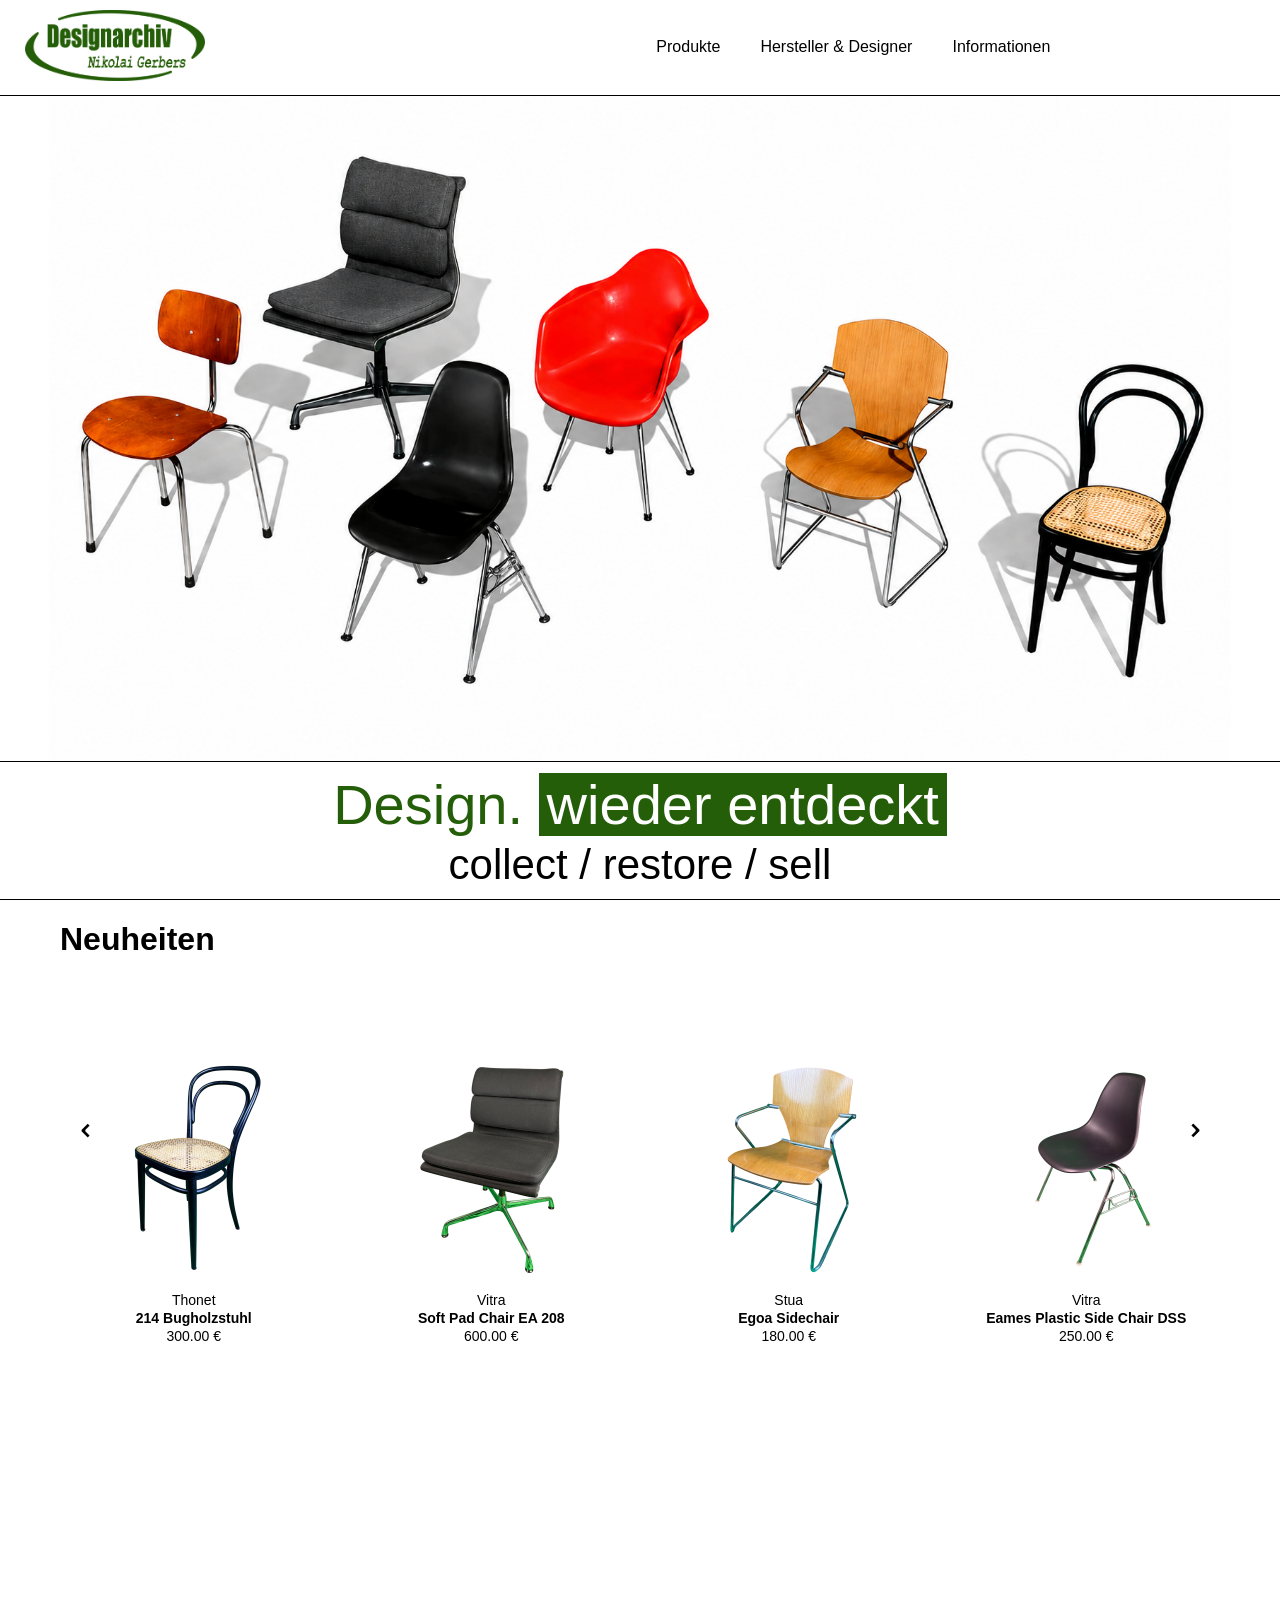
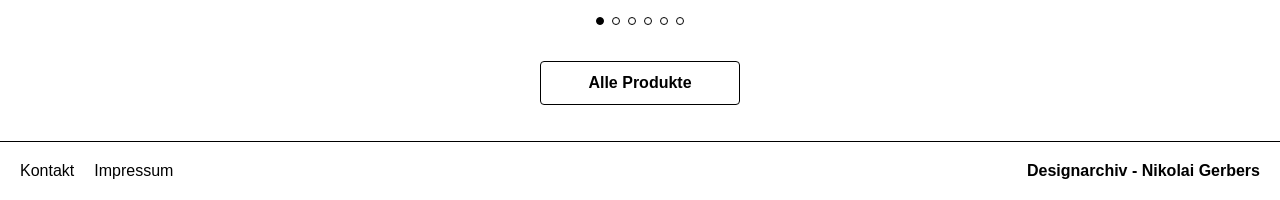
==== commit ea50b8bd: "Update index.html" ====
--- a/index.html
+++ b/index.html
@@ -48,7 +48,7 @@
 
     <div class="hero-tagline">
       <span class="tagline-line1">
-        <span class="tagline-black">Design</span> <span class="tagline-highlight">wieder entdeckt</span>
+        <span class="tagline-black">Design.</span> <span class="tagline-highlight">wieder entdeckt</span>
       </span>
       <span class="tagline-sub">collect / restore / sell</span>
     </div>
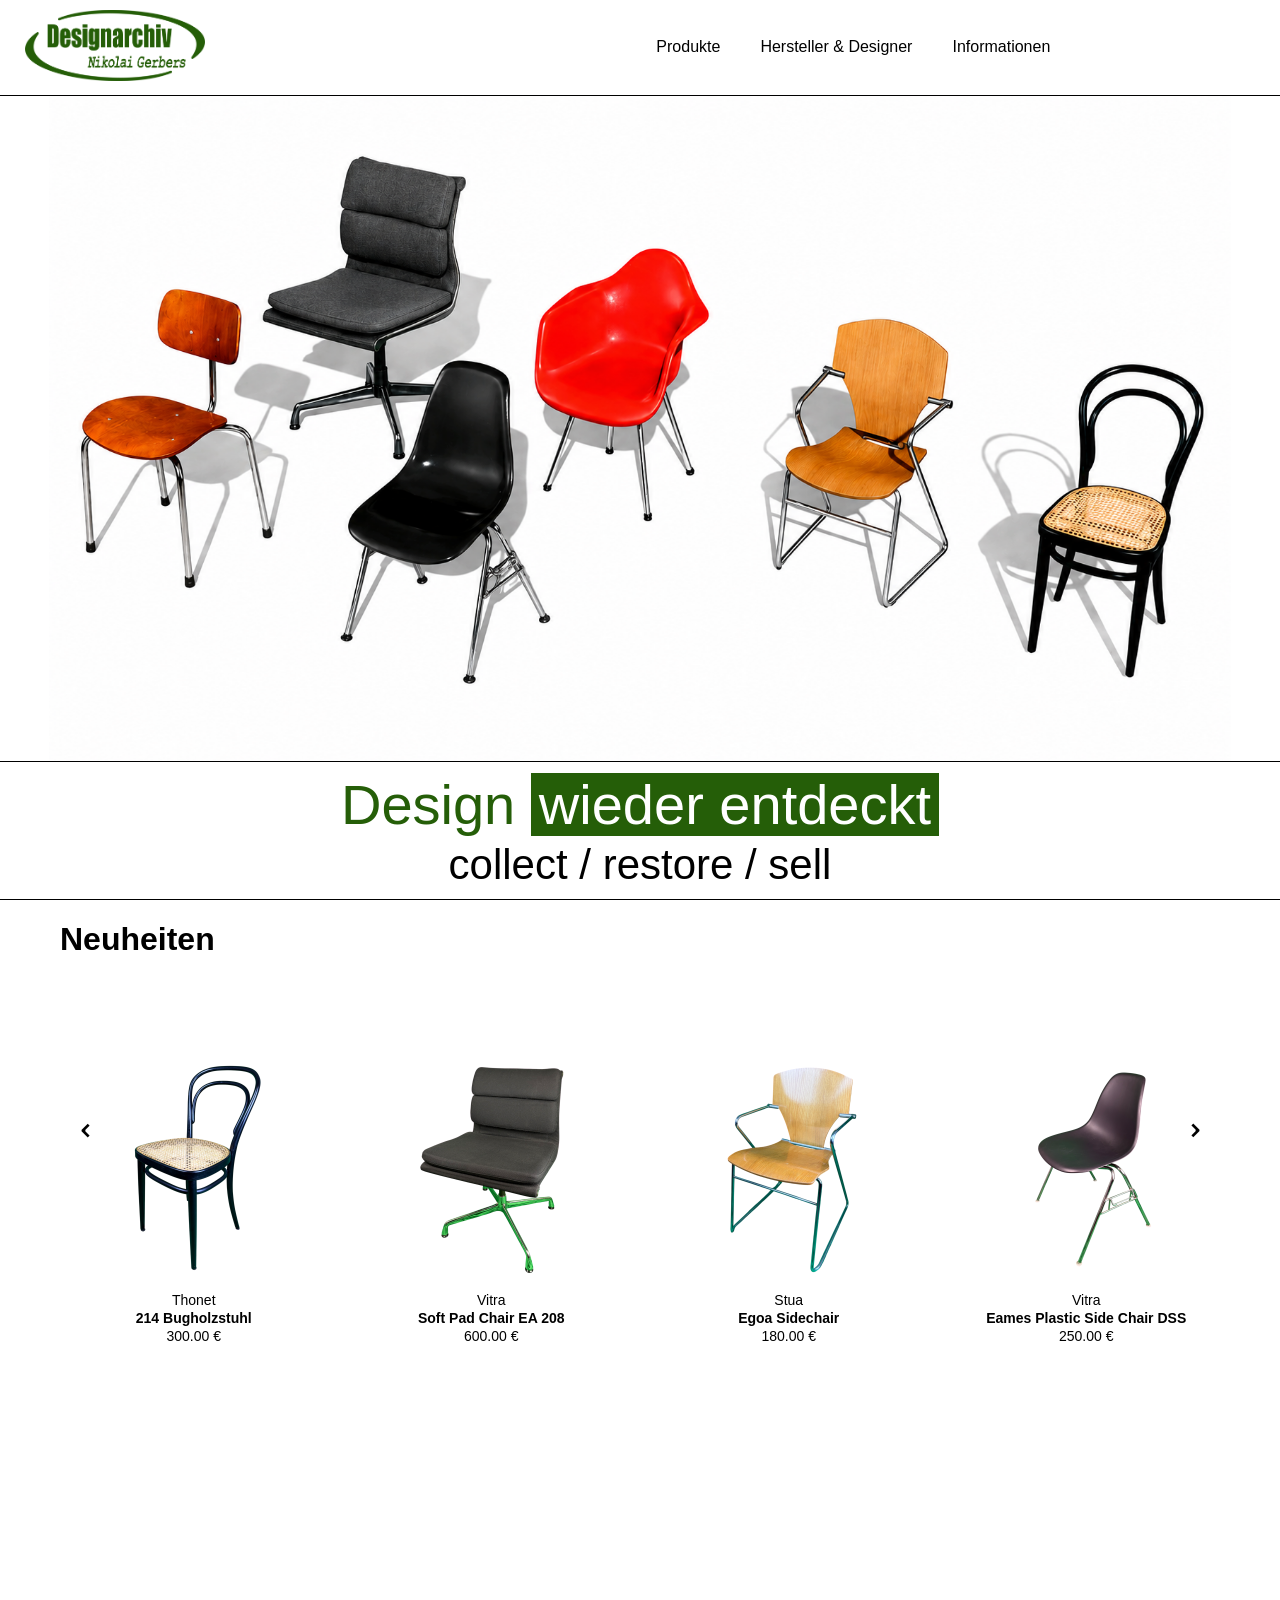
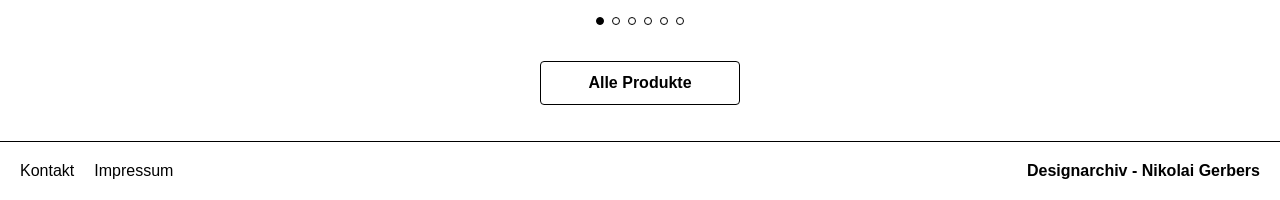
==== commit c0b89d57: "Update index.html" ====
--- a/index.html
+++ b/index.html
@@ -48,7 +48,7 @@
 
     <div class="hero-tagline">
       <span class="tagline-line1">
-        <span class="tagline-black">Design.</span> <span class="tagline-highlight">wieder entdeckt</span>
+        <span class="tagline-black">Design</span> <span class="tagline-highlight">wieder entdeckt</span>
       </span>
       <span class="tagline-sub">collect / restore / sell</span>
     </div>
